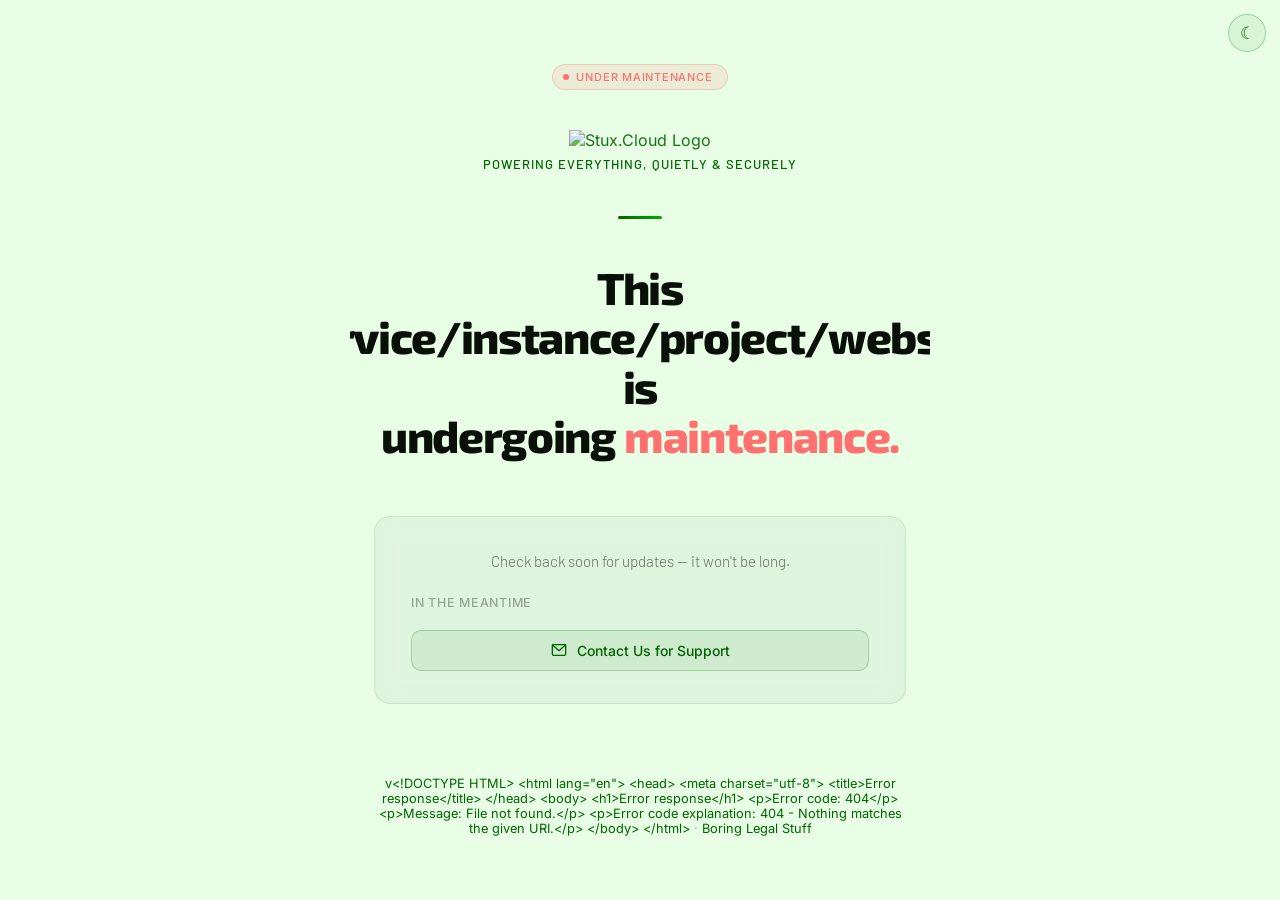
==== index.html @ 5b792aa1 "Release v1.0.0 See CHANGELOG.md for details." ====
<!DOCTYPE html>
<html lang="en">

<head>
    <meta charset="UTF-8">
    <meta name="viewport" content="width=device-width, initial-scale=1.0">
    <link rel="icon" type="image/png" href="https://global.media.stux.cloud/icon.png">
    <meta name="description" content="Stux.Cloud — Under Maintenance">
    <title>Stux.Cloud — Under Maintenance</title>
    <link rel="stylesheet" href="assets/fonts/fonts.css">
    <style>
        *,
        *::before,
        *::after {
            box-sizing: border-box;
            margin: 0;
            padding: 0;
        }

        /* ── Dark mode (default) ── */
        :root {
            --bg: #051e03;
            --bg-card: #111820;
            --border: rgba(255, 255, 255, 0.07);
            --border-input: rgba(255, 255, 255, 0.12);
            --text-1: #eef2ee;
            --text-2: rgba(238, 242, 238, 0.55);
            --text-3: rgba(238, 242, 238, 0.35);
            --accent: #00ac00;
            --accent-dim: rgba(0, 172, 0, 0.13);
            --accent-border: rgba(0, 172, 0, 0.3);
            --accent-hover: rgba(0, 172, 0, 0.22);
            --accent-bg: rgba(0, 172, 0, 0.12);
            --accent-bg-hover: rgba(0, 172, 0, 0.18);
            --accent-border-strong: rgba(0, 172, 0, 0.35);
            --accent-border-hover: rgba(0, 172, 0, 0.55);
            --accent-gradient: linear-gradient(90deg, #006400, #00ac00);
            --alt-chip-color: #ff7070;
            --alt-chip-bg: rgba(255, 100, 100, 0.12);
            --alt-chip-border: rgba(255, 107, 107, 0.28);
            --btn-bg: #00ac00;
            --btn-bg-hover: #00c400;
            --btn-text: #0b0f14;
            --input-bg: rgba(255, 255, 255, 0.05);
            --input-bg-focus: rgba(255, 255, 255, 0.08);
        }

        /* ── Light mode ── */
        @media (prefers-color-scheme: light) {
            :root {
                --bg: #e8ffe6;
                --bg-card: #ffffff;
                --border: rgba(0, 0, 0, 0.08);
                --border-input: rgba(0, 0, 0, 0.15);
                --text-1: #081008;
                --text-2: rgba(0, 0, 0, 0.55);
                --text-3: rgba(8, 16, 8, 0.35);
                --accent: #006400;
                --accent-dim: rgba(0, 100, 0, 0.08);
                --accent-border: rgba(0, 100, 0, 0.22);
                --accent-hover: rgba(0, 100, 0, 0.13);
                --accent-bg: rgba(0, 100, 0, 0.07);
                --accent-bg-hover: rgba(0, 100, 0, 0.11);
                --accent-border-strong: rgba(0, 100, 0, 0.28);
                --accent-border-hover: rgba(0, 100, 0, 0.45);
                --accent-gradient: linear-gradient(90deg, #006400, #00ac00);
                --alt-chip-color: #ff7070;
                --alt-chip-bg: rgba(255, 100, 100, 0.12);
                --alt-chip-border: rgba(255, 107, 107, 0.28);
                --btn-bg: #006400;
                --btn-bg-hover: #007a00;
                --btn-text: #ffffff;
                --input-bg: #ffffff;
                --input-bg-focus: #f4fbf4;
            }
        }

        :root.theme-light {
            --bg: #e8ffe6;
            --bg-card: #ffffff;
            --border: rgba(0, 0, 0, 0.08);
            --border-input: rgba(0, 0, 0, 0.15);
            --text-1: #081008;
            --text-2: rgba(0, 0, 0, 0.55);
            --text-3: rgba(8, 16, 8, 0.35);
            --accent: #006400;
            --accent-dim: rgba(0, 100, 0, 0.08);
            --accent-border: rgba(0, 100, 0, 0.22);
            --accent-hover: rgba(0, 100, 0, 0.13);
            --accent-bg: rgba(0, 100, 0, 0.07);
            --accent-bg-hover: rgba(0, 100, 0, 0.11);
            --accent-border-strong: rgba(0, 100, 0, 0.28);
            --accent-border-hover: rgba(0, 100, 0, 0.45);
            --accent-gradient: linear-gradient(90deg, #006400, #00ac00);
            --alt-chip-color: #ff7070;
            --alt-chip-bg: rgba(255, 100, 100, 0.12);
            --alt-chip-border: rgba(255, 107, 107, 0.28);
            --btn-bg: #006400;
            --btn-bg-hover: #007a00;
            --btn-text: #ffffff;
            --input-bg: #ffffff;
            --input-bg-focus: #f4fbf4;
        }

        :root.theme-dark {
            --bg: #051e03;
            --bg-card: #111820;
            --border: rgba(255, 255, 255, 0.07);
            --border-input: rgba(255, 255, 255, 0.12);
            --text-1: #eef2ee;
            --text-2: rgba(238, 242, 238, 0.55);
            --text-3: rgba(238, 242, 238, 0.35);
            --accent: #00ac00;
            --accent-dim: rgba(0, 172, 0, 0.13);
            --accent-border: rgba(0, 172, 0, 0.3);
            --accent-hover: rgba(0, 172, 0, 0.22);
            --accent-bg: rgba(0, 172, 0, 0.12);
            --accent-bg-hover: rgba(0, 172, 0, 0.18);
            --accent-border-strong: rgba(0, 172, 0, 0.35);
            --accent-border-hover: rgba(0, 172, 0, 0.55);
            --accent-gradient: linear-gradient(90deg, #006400, #00ac00);
            --alt-chip-color: #ff7070;
            --alt-chip-bg: rgba(255, 100, 100, 0.12);
            --alt-chip-border: rgba(255, 107, 107, 0.28);
            --btn-bg: #00ac00;
            --btn-bg-hover: #00c400;
            --btn-text: #0b0f14;
            --input-bg: rgba(255, 255, 255, 0.05);
            --input-bg-focus: rgba(255, 255, 255, 0.08);
        }

        html,
        body {
            background: var(--bg);
            color: var(--text-1);
            font-family: 'Inter', sans-serif;
            min-height: 100vh;
            display: flex;
            align-items: center;
            justify-content: center;
            overflow: hidden;
            position: relative;
        }

        /* ── Main wrapper ── */
        .wrapper {
            position: relative;
            z-index: 1;
            display: flex;
            flex-direction: column;
            align-items: center;
            text-align: center;
            padding: 2rem 1.5rem;
            max-width: 580px;
            width: 100%;
        }

        /* ── Staggered animations ── */
        .a1 {
            animation: rise 0.65s 0.00s cubic-bezier(0.16, 1, 0.3, 1) both;
        }

        .a2 {
            animation: rise 0.65s 0.08s cubic-bezier(0.16, 1, 0.3, 1) both;
        }

        .a3 {
            animation: rise 0.65s 0.15s cubic-bezier(0.16, 1, 0.3, 1) both;
        }

        .a4 {
            animation: rise 0.65s 0.22s cubic-bezier(0.16, 1, 0.3, 1) both;
        }

        .a5 {
            animation: rise 0.65s 0.30s cubic-bezier(0.16, 1, 0.3, 1) both;
        }

        .a6 {
            animation: rise 0.65s 0.38s cubic-bezier(0.16, 1, 0.3, 1) both;
        }

        @keyframes rise {
            from {
                opacity: 0;
                transform: translateY(18px);
            }

            to {
                opacity: 1;
                transform: translateY(0);
            }
        }

        /* ── Status chip ── */
        .chip {
            display: inline-flex;
            align-items: center;
            gap: 7px;
            background: var(--alt-chip-bg);
            border: 1px solid var(--alt-chip-border);
            border-radius: 100px;
            padding: 5px 14px 5px 10px;
            font-family: 'Inter', sans-serif;
            font-size: 11px;
            font-weight: 500;
            color: var(--alt-chip-color);
            letter-spacing: 0.07em;
            text-transform: uppercase;
            margin-bottom: 2.5rem;
        }

        .chip-dot {
            width: 6px;
            height: 6px;
            border-radius: 50%;
            background: var(--alt-chip-color);
            animation: blink 2.4s ease-in-out infinite;
        }

        @keyframes blink {

            0%,
            100% {
                opacity: 1;
            }

            50% {
                opacity: 0.2;
            }
        }

        /* ── Logo ── */
        .logo {
            margin-bottom: 2.75rem;
        }

        .logo a {
            display: inline-block;
            opacity: 0.9;
            transition: opacity 0.2s, transform 0.2s;
        }

        .logo a:hover {
            opacity: 1;
            transform: scale(1.04);
        }

        /* ── Green accent bar ── */
        .accent-bar {
            width: 44px;
            height: 3px;
            border-radius: 2px;
            background: var(--accent-gradient);
            margin: 0 auto 2.75rem;
        }

        /* ── Heading ── */
        h1 {
            font-family: 'Stuxedo Tale', 'Exo 2', sans-serif;
            font-size: clamp(1.9rem, 5vw, 2.8rem);
            font-weight: 800;
            line-height: 1.1;
            letter-spacing: -0.03em;
            color: var(--text-1);
            margin-bottom: 0.75rem;
        }

        h1 em {
            font-style: normal;
            color: #ff7070;
        }

        /* ── Subheading ── */
        .sub {
            font-family: 'StuxGroup Tale', 'Barlow', sans-serif;
            font-size: 0.95rem;
            font-weight: 300;
            color: var(--text-2);
            line-height: 1.7;
            margin-bottom: 1.25rem;
        }

        /* ── Login card ── */
        .card {
            width: 100%;
            background: rgba(255, 255, 255, 0.04);
            border: 1px solid var(--accent-bg-hover);
            border-radius: 16px;
            padding: 32px 36px;
            max-width: 560px;
            width: 100%;
            ;
            margin-top: 2.75rem;
            margin-bottom: 4rem;
            backdrop-filter: blur(12px);
            -webkit-backdrop-filter: blur(12px);
        }

        @media (prefers-color-scheme: light) {
            .card { background: rgba(0, 0, 0, 0.04); }
        }
        :root.theme-light .card { background: rgba(0, 0, 0, 0.04); }
        :root.theme-dark .card { background: rgba(255, 255, 255, 0.04); }

        .card-label {
            font-family: 'Inter', sans-serif;
            font-size: 0.78rem;
            font-weight: 500;
            color: var(--text-3);
            letter-spacing: 0.06em;
            text-transform: uppercase;
            text-align: left;
            margin-bottom: 1.25rem;
        }

        /* ── Password input ── */
        .input-wrap {
            position: relative;
            margin-bottom: 1rem;
        }

        input[type="password"] {
            width: 100%;
            background: rgba(255, 255, 255, 0.05);
            border: 1px solid rgba(255, 255, 255, 0.12);
            border-radius: 10px;
            padding: 0.75rem 0.875rem 0.75rem 2.6rem;
            font-family: 'Inter', sans-serif;
            font-size: 0.9rem;
            font-weight: 400;
            color: var(--text-1);
            outline: none;
            transition: border-color 0.2s, background 0.2s, box-shadow 0.2s;
            -webkit-appearance: none;
            appearance: none;
        }

        input[type="password"]::placeholder {
            color: var(--text-3);
        }

        input[type="password"]:focus {
            background: var(--input-bg-focus);
            border-color: var(--accent-border);
            box-shadow: 0 0 0 3px var(--accent-dim);
        }

        /* ── Submit button ── */
        button[type="submit"] {
            width: 100%;
            background: var(--accent-bg);
            border: none;
            border-radius: 10px;
            padding: 0.8rem 1.5rem;
            font-family: 'Inter', sans-serif;
            font-size: 0.9rem;
            font-weight: 500;
            color: var(--accent);
            cursor: pointer;
            transition: background 0.2s, transform 0.15s;
            letter-spacing: 0.02em;
        }

        button[type="submit"]:hover {
            background: var(--btn-bg-hover);
            opacity: 1;
        }

        button[type="submit"]:active {
            transform: scale(0.98);
        }

        /* ── Badge ── */
        .status-btn {
            color: #0b0f14 !important;
        }

        .status-btn:hover,
        .status-btn:focus {
            background: var(--accent-hover);
            color: var(--accent) !important;
            border-color: var(--accent-border-hover);
            outline: none;

            opacity: 1;
        }

        .input-wrap::before {
            content: '';
            position: absolute;
            left: 14px;
            top: 50%;
            transform: translateY(-50%);
            width: 15px;
            height: 15px;
            background-image: url("data:image/svg+xml,%3Csvg xmlns='http://www.w3.org/2000/svg' viewBox='0 0 24 24' fill='none' stroke='%2300ac00' stroke-width='1.9' stroke-linecap='round' stroke-linejoin='round'%3E%3Crect x='3' y='11' width='18' height='11' rx='2' ry='2'/%3E%3Cpath d='M7 11V7a5 5 0 0 1 10 0v4'/%3E%3C/svg%3E");
            background-repeat: no-repeat;
            background-size: contain;
            background-position: center;
            z-index: 2;
            pointer-events: none;
            transition: opacity 0.2s;
        }

        @media (prefers-color-scheme: light) {
            .input-wrap::before {
                background-image: url("data:image/svg+xml,%3Csvg xmlns='http://www.w3.org/2000/svg' viewBox='0 0 24 24' fill='none' stroke='%23006400' stroke-width='1.9' stroke-linecap='round' stroke-linejoin='round'%3E%3Crect x='3' y='11' width='18' height='11' rx='2' ry='2'/%3E%3Cpath d='M7 11V7a5 5 0 0 1 10 0v4'/%3E%3C/svg%3E");
            }
        }

        .input-wrap:focus-within::before {
            opacity: 1;
        }

        /* ── Tagline ── */
        .tagline {
            font-family: 'StuxGroup Tale', 'Barlow', sans-serif;
            font-size: 13px;
            font-weight: 500;
            color: var(--accent);
            letter-spacing: 0.08em;
            text-transform: uppercase;
            margin: 6px 0 0;
        }

        /* ── Logo responsive ── */
        .logo img,
        img.site-logo {
            max-height: 100px;
            height: auto;
            width: auto;
        }

        img.poweredby-badge {
            max-height: 80px;
        }

        @media (max-width: 570px) {

            .logo img,
            img.site-logo,
            img.poweredby-badge {
                width: 100%;
                max-height: none;
            }
        }

        #theme-toggle {
            position: fixed;
            top: 14px;
            right: 14px;
            z-index: 100;
            background: var(--accent-bg);
            border: 1px solid var(--accent-border-strong);
            border-radius: 50%;
            width: 38px;
            height: 38px;
            font-size: 17px;
            line-height: 38px;
            text-align: center;
            cursor: pointer;
            padding: 0;
            color: var(--accent);
            transition: background 0.2s, border-color 0.2s;
        }

        #theme-toggle:hover {
            background: var(--accent-hover);
            border-color: var(--accent-border-hover);
        }

        /* ── Button list ── */
        .btn-list {
            display: flex;
            flex-direction: column;
            gap: 10px;
        }

        .btn-list a {
            display: flex;
            align-items: center;
            gap: 10px;
            padding: 11px 16px;
            border-radius: 10px;
            justify-content: center;
            font-family: 'Inter', sans-serif;
            font-size: 14px;
            font-weight: 500;
            text-decoration: none;
            border: 1px solid var(--accent-border);
            background: var(--accent-bg);
            color: var(--accent);
            transition: background 0.2s, border-color 0.2s;
        }

        .btn-list a:hover,
        .btn-list a:focus {
            background: var(--accent-bg-hover);
            border-color: var(--accent-border-hover);
            color: var(--accent) !important;

            opacity: 1;
        }

        .btn-list a svg {
            width: 16px;
            height: 16px;
            fill: none;
            stroke: currentColor;
            stroke-width: 2;
            stroke-linecap: round;
            stroke-linejoin: round;
            flex-shrink: 0;
        }

        /* ── Links ── */
        a,
        a:visited {
            color: var(--accent) !important;
            text-decoration: none !important;
        }

        a:hover,
        a:focus {
            color: var(--accent) !important;
            text-decoration: none !important;
            opacity: 0.8;
        }

        /* ── CSS-only falling leaves (TinyMCE-safe, no JS/canvas) ── */
        .leaves {
            position: fixed;
            inset: 0;
            z-index: 0;
            pointer-events: none;
            overflow: hidden;
        }

        .lf {
            position: absolute;
            top: -30px;
            width: var(--sz, 14px);
            height: calc(var(--sz, 14px) * 1.4);
            animation-timing-function: linear;
            animation-iteration-count: infinite;
        }

        .lf::before {
            content: '';
            display: block;
            width: 100%;
            height: 100%;
            border-radius: 50% 0 50% 0;
            transform: rotate(45deg);
        }

        /* dark mode colours */
        .lf {
            opacity: var(--op-d, 0.12);
        }

        .lf::before {
            background: var(--cd, #00ac00);
        }

        /* light mode colours */
        @media (prefers-color-scheme: light) {
            .lf {
                opacity: var(--op-l, 0.18);
            }

            .lf::before {
                background: var(--cl, #006400);
            }
        }

        /* three sway variants */
        .lf-a {
            animation-name: lf-fall-a;
        }

        .lf-b {
            animation-name: lf-fall-b;
        }

        .lf-c {
            animation-name: lf-fall-c;
        }

        @keyframes lf-fall-a {
            0% {
                transform: translate(0, -30px) rotate(0deg);
            }

            20% {
                transform: translate(35px, 20vh) rotate(80deg);
            }

            40% {
                transform: translate(-15px, 40vh) rotate(155deg);
            }

            60% {
                transform: translate(28px, 60vh) rotate(230deg);
            }

            80% {
                transform: translate(-12px, 80vh) rotate(305deg);
            }

            100% {
                transform: translate(5px, 110vh) rotate(360deg);
            }
        }

        @keyframes lf-fall-b {
            0% {
                transform: translate(0, -30px) rotate(15deg);
            }

            20% {
                transform: translate(-28px, 20vh) rotate(88deg);
            }

            40% {
                transform: translate(22px, 40vh) rotate(163deg);
            }

            60% {
                transform: translate(-32px, 60vh) rotate(238deg);
            }

            80% {
                transform: translate(18px, 80vh) rotate(313deg);
            }

            100% {
                transform: translate(-8px, 110vh) rotate(390deg);
            }
        }

        @keyframes lf-fall-c {
            0% {
                transform: translate(0, -30px) rotate(-10deg);
            }

            20% {
                transform: translate(18px, 20vh) rotate(60deg);
            }

            40% {
                transform: translate(-38px, 40vh) rotate(130deg);
            }

            60% {
                transform: translate(14px, 60vh) rotate(205deg);
            }

            80% {
                transform: translate(-22px, 80vh) rotate(275deg);
            }

            100% {
                transform: translate(10px, 110vh) rotate(345deg);
            }
        }

        .badge-wrap a {
            display: inline-block;
            color: var(--accent) !important;
            opacity: 0.9;
            transition: opacity 0.2s, transform 0.2s;
        }

        .badge-wrap a:hover {
            opacity: 1;
            transform: scale(1.04);
        }

        /* ── Icons (CSS-only, TinyMCE-safe) ── */
        .info-icon.icon-info::before {
            content: '';
            display: block;
            width: 15px;
            height: 15px;
            background-image: url("data:image/svg+xml,%3Csvg xmlns='http://www.w3.org/2000/svg' viewBox='0%200%2024%2024' fill='none' stroke='%2300ac00' stroke-width='1.9' stroke-linecap='round' stroke-linejoin='round'%3E%3Ccircle cx='12' cy='12' r='10'/%3E%3Cline x1='12' y1='8' x2='12' y2='12'/%3E%3Cline x1='12' y1='16' x2='12.01' y2='16'/%3E%3C/svg%3E");
            background-repeat: no-repeat;
            background-size: contain;
            background-position: center;
        }

        @media (prefers-color-scheme: light) {
            .info-icon.icon-info::before {
                background-image: url("data:image/svg+xml,%3Csvg xmlns='http://www.w3.org/2000/svg' viewBox='0%200%2024%2024' fill='none' stroke='%23006400' stroke-width='1.9' stroke-linecap='round' stroke-linejoin='round'%3E%3Ccircle cx='12' cy='12' r='10'/%3E%3Cline x1='12' y1='8' x2='12' y2='12'/%3E%3Cline x1='12' y1='16' x2='12.01' y2='16'/%3E%3C/svg%3E");
            }
        }

        .info-icon.icon-phone::before {
            content: '';
            display: block;
            width: 15px;
            height: 15px;
            background-image: url("data:image/svg+xml,%3Csvg xmlns='http://www.w3.org/2000/svg' viewBox='0%200%2024%2024' fill='none' stroke='%2300ac00' stroke-width='1.9' stroke-linecap='round' stroke-linejoin='round'%3E%3Cpath d='M22%2016.92v3a2%202%200%2001-2.18%202%2019.79%2019.79%200%2001-8.63-3.07A19.5%2019.5%200%20013.07%209.81%2019.79%2019.79%200%20010%201.18%202%202%200%20011.98%200h3a2%202%200%20012%201.72c.127.96.361%201.903.7%202.81a2%202%200%2001-.45%202.11L6.09%207.91a16%2016%200%20006%206l1.27-1.27a2%202%200%20012.11-.45c.907.339%201.85.573%202.81.7A2%202%200%200122%2014.92v2z'/%3E%3C/svg%3E");
            background-repeat: no-repeat;
            background-size: contain;
            background-position: center;
        }

        @media (prefers-color-scheme: light) {
            .info-icon.icon-phone::before {
                background-image: url("data:image/svg+xml,%3Csvg xmlns='http://www.w3.org/2000/svg' viewBox='0%200%2024%2024' fill='none' stroke='%23006400' stroke-width='1.9' stroke-linecap='round' stroke-linejoin='round'%3E%3Cpath d='M22%2016.92v3a2%202%200%2001-2.18%202%2019.79%2019.79%200%2001-8.63-3.07A19.5%2019.5%200%20013.07%209.81%2019.79%2019.79%200%20010%201.18%202%202%200%20011.98%200h3a2%202%200%20012%201.72c.127.96.361%201.903.7%202.81a2%202%200%2001-.45%202.11L6.09%207.91a16%2016%200%20006%206l1.27-1.27a2%202%200%20012.11-.45c.907.339%201.85.573%202.81.7A2%202%200%200122%2014.92v2z'/%3E%3C/svg%3E");
            }
        }

        :root.theme-light .input-wrap::before {
            background-image: url("data:image/svg+xml,%3Csvg xmlns='http://www.w3.org/2000/svg' viewBox='0 0 24 24' fill='none' stroke='%23006400' stroke-width='1.9' stroke-linecap='round' stroke-linejoin='round'%3E%3Crect x='3' y='11' width='18' height='11' rx='2' ry='2'/%3E%3Cpath d='M7 11V7a5 5 0 0 1 10 0v4'/%3E%3C/svg%3E");
        }

        :root.theme-light .info-icon.icon-info::before {
            background-image: url("data:image/svg+xml,%3Csvg xmlns='http://www.w3.org/2000/svg' viewBox='0%200%2024%2024' fill='none' stroke='%23006400' stroke-width='1.9' stroke-linecap='round' stroke-linejoin='round'%3E%3Ccircle cx='12' cy='12' r='10'/%3E%3Cline x1='12' y1='8' x2='12' y2='12'/%3E%3Cline x1='12' y1='16' x2='12.01' y2='16'/%3E%3C/svg%3E");
        }

        :root.theme-light .info-icon.icon-phone::before {
            background-image: url("data:image/svg+xml,%3Csvg xmlns='http://www.w3.org/2000/svg' viewBox='0%200%2024%2024' fill='none' stroke='%23006400' stroke-width='1.9' stroke-linecap='round' stroke-linejoin='round'%3E%3Cpath d='M22%2016.92v3a2%202%200%2001-2.18%202%2019.79%2019.79%200%2001-8.63-3.07A19.5%2019.5%200%20013.07%209.81%2019.79%2019.79%200%20010%201.18%202%202%200%20011.98%200h3a2%202%200%20012%201.72c.127.96.361%201.903.7%202.81a2%202%200%2001-.45%202.11L6.09%207.91a16%2016%200%20006%206l1.27-1.27a2%202%200%20012.11-.45c.907.339%201.85.573%202.81.7A2%202%200%200122%2014.92v2z'/%3E%3C/svg%3E");
        }

        :root.theme-light .lf {
            opacity: var(--op-l, 0.18);
        }

        :root.theme-light .lf::before {
            background: var(--cl, #006400);
        }

        :root.theme-dark .lf {
            opacity: var(--op-d, 0.12);
        }

        :root.theme-dark .lf::before {
            background: var(--cd, #00ac00);
        }
    </style>
</head>

<body>
    <button id="theme-toggle" title="Toggle light/dark mode" aria-label="Toggle light/dark mode">&#9788;</button>

    <div class="leaves" contenteditable="false" data-mce-bogus="1">
        <span class="lf lf-a"
            style="left:42%;animation-duration:10.2s;animation-delay:-0.7s;--sz:10px;--op-d:0.09;--op-l:0.2;--cd:#007800;--cl:#00ac00">&#8203;</span>
        <span class="lf lf-b"
            style="left:8%;animation-duration:8.7s;animation-delay:-1.3s;--sz:11px;--op-d:0.13;--op-l:0.13;--cd:#00ac00;--cl:#00ac00">&#8203;</span>
        <span class="lf lf-c"
            style="left:55%;animation-duration:11.5s;animation-delay:-13.2s;--sz:13px;--op-d:0.16;--op-l:0.2;--cd:#00ac00;--cl:#00ac00">&#8203;</span>
        <span class="lf lf-a"
            style="left:75%;animation-duration:14.8s;animation-delay:-8.4s;--sz:10px;--op-d:0.15;--op-l:0.14;--cd:#00c800;--cl:#007a00">&#8203;</span>
        <span class="lf lf-b"
            style="left:70%;animation-duration:9.5s;animation-delay:-12.4s;--sz:20px;--op-d:0.1;--op-l:0.2;--cd:#00b400;--cl:#007a00">&#8203;</span>
        <span class="lf lf-c"
            style="left:48%;animation-duration:12.7s;animation-delay:-12.6s;--sz:19px;--op-d:0.09;--op-l:0.15;--cd:#00b400;--cl:#00ac00">&#8203;</span>
        <span class="lf lf-a"
            style="left:55%;animation-duration:10.7s;animation-delay:-3.1s;--sz:17px;--op-d:0.12;--op-l:0.15;--cd:#009900;--cl:#005c00">&#8203;</span>
        <span class="lf lf-b"
            style="left:32%;animation-duration:9.4s;animation-delay:-12.9s;--sz:17px;--op-d:0.19;--op-l:0.22;--cd:#007800;--cl:#00ac00">&#8203;</span>
        <span class="lf lf-c"
            style="left:10%;animation-duration:10.3s;animation-delay:-12.3s;--sz:22px;--op-d:0.12;--op-l:0.25;--cd:#00c800;--cl:#006400">&#8203;</span>
        <span class="lf lf-a"
            style="left:86%;animation-duration:11.5s;animation-delay:-12.9s;--sz:22px;--op-d:0.19;--op-l:0.16;--cd:#00b400;--cl:#009000">&#8203;</span>
        <span class="lf lf-b"
            style="left:77%;animation-duration:13.4s;animation-delay:-7.0s;--sz:11px;--op-d:0.18;--op-l:0.25;--cd:#00c800;--cl:#005c00">&#8203;</span>
        <span class="lf lf-c"
            style="left:86%;animation-duration:12.8s;animation-delay:-13.1s;--sz:14px;--op-d:0.16;--op-l:0.26;--cd:#00c800;--cl:#009000">&#8203;</span>
        <span class="lf lf-a"
            style="left:92%;animation-duration:12.3s;animation-delay:-8.6s;--sz:10px;--op-d:0.19;--op-l:0.17;--cd:#006400;--cl:#006400">&#8203;</span>
        <span class="lf lf-b"
            style="left:64%;animation-duration:13.1s;animation-delay:-13.2s;--sz:12px;--op-d:0.17;--op-l:0.18;--cd:#00c800;--cl:#006400">&#8203;</span>
        <span class="lf lf-c"
            style="left:22%;animation-duration:11.4s;animation-delay:-7.7s;--sz:12px;--op-d:0.18;--op-l:0.24;--cd:#007800;--cl:#005c00">&#8203;</span>
        <span class="lf lf-a"
            style="left:54%;animation-duration:12.5s;animation-delay:-0.2s;--sz:16px;--op-d:0.19;--op-l:0.14;--cd:#009900;--cl:#007a00">&#8203;</span>
        <span class="lf lf-b"
            style="left:30%;animation-duration:7.1s;animation-delay:-4.8s;--sz:19px;--op-d:0.1;--op-l:0.16;--cd:#009900;--cl:#004d00">&#8203;</span>
        <span class="lf lf-c"
            style="left:69%;animation-duration:11.5s;animation-delay:-8.8s;--sz:12px;--op-d:0.16;--op-l:0.19;--cd:#006400;--cl:#005c00">&#8203;</span>
        <span class="lf lf-a"
            style="left:87%;animation-duration:10.7s;animation-delay:-3.6s;--sz:22px;--op-d:0.19;--op-l:0.22;--cd:#006400;--cl:#004d00">&#8203;</span>
        <span class="lf lf-b"
            style="left:51%;animation-duration:7.8s;animation-delay:-8.4s;--sz:20px;--op-d:0.13;--op-l:0.15;--cd:#009900;--cl:#004d00">&#8203;</span>
        <span class="lf lf-c"
            style="left:21%;animation-duration:11.8s;animation-delay:-12.5s;--sz:11px;--op-d:0.08;--op-l:0.14;--cd:#00ac00;--cl:#009000">&#8203;</span>
        <span class="lf lf-a"
            style="left:79%;animation-duration:14.0s;animation-delay:-13.6s;--sz:19px;--op-d:0.13;--op-l:0.21;--cd:#007800;--cl:#00ac00">&#8203;</span>
        <span class="lf lf-b"
            style="left:47%;animation-duration:7.9s;animation-delay:-7.4s;--sz:17px;--op-d:0.2;--op-l:0.19;--cd:#00c800;--cl:#009000">&#8203;</span>
        <span class="lf lf-c"
            style="left:11%;animation-duration:13.0s;animation-delay:-12.0s;--sz:21px;--op-d:0.11;--op-l:0.24;--cd:#009900;--cl:#00ac00">&#8203;</span>
        <span class="lf lf-a"
            style="left:3%;animation-duration:14.6s;animation-delay:-11.1s;--sz:15px;--op-d:0.1;--op-l:0.2;--cd:#00ac00;--cl:#00ac00">&#8203;</span>
        <span class="lf lf-b"
            style="left:39%;animation-duration:13.9s;animation-delay:-0.3s;--sz:21px;--op-d:0.18;--op-l:0.19;--cd:#009900;--cl:#009000">&#8203;</span>
        <span class="lf lf-c"
            style="left:29%;animation-duration:13.2s;animation-delay:-6.5s;--sz:15px;--op-d:0.16;--op-l:0.21;--cd:#009900;--cl:#007a00">&#8203;</span>
        <span class="lf lf-a"
            style="left:52%;animation-duration:8.8s;animation-delay:-3.6s;--sz:18px;--op-d:0.14;--op-l:0.22;--cd:#00ac00;--cl:#009000">&#8203;</span>
        <span class="lf lf-b"
            style="left:61%;animation-duration:12.5s;animation-delay:-10.4s;--sz:15px;--op-d:0.13;--op-l:0.25;--cd:#007800;--cl:#009000">&#8203;</span>
        <span class="lf lf-c"
            style="left:11%;animation-duration:8.8s;animation-delay:-10.9s;--sz:13px;--op-d:0.12;--op-l:0.19;--cd:#006400;--cl:#006400">&#8203;</span>
    </div>

    <div class="wrapper">

        <div class="chip a1">
            <span class="chip-dot">&#8203;</span>
            Under Maintenance
        </div>

        <div class="logo a2">
            <a href="https://stux.cloud" target="_blank" rel="noopener" title="Stux.Cloud"><img class="site-logo"
                    src="https://global.media.stux.cloud/logo.png" alt="Stux.Cloud Logo" title="Stux.Cloud Logo"></a>
            <p class="tagline">Powering everything, quietly &amp; securely</p>
        </div>

        <div class="accent-bar a3"></div>

        <h1 class="a4">This service/instance/project/website is<br>undergoing <em>maintenance.</em></h1>

        <div class="card a5">
            <p class="sub a4">Check back soon for updates &mdash; it won't be long.</p>
            <p class="card-label">In the meantime</p>
            <div class="btn-list">
                <a href="mailto:hello@stux.cloud" title="Email Stux.Cloud Support">
                    <svg viewBox="0 0 24 24">
                        <rect x="2" y="4" width="20" height="16" rx="2" />
                        <polyline points="2,4 12,13 22,4" />
                    </svg>
                    Contact Us for Support
                </a>
            </div>
        </div>

        <p style="font-size:0.8rem;color:var(--text-3);margin-top:0.5rem;">
            <a href="changelog" id="version-link" style="color:inherit;text-decoration:underline;">Changelog</a>
            &middot;
            <a href="legal" style="color:inherit;text-decoration:underline;">Boring Legal Stuff</a>
        </p>

    </div>

    <script>
        (function () {
            var root = document.documentElement;
            var btn = document.getElementById('theme-toggle');
            var prefersDark = window.matchMedia('(prefers-color-scheme: dark)').matches;
            var stored = localStorage.getItem('stuxedo-theme');
            var isDark = stored ? stored === 'dark' : prefersDark;

            function apply(dark) {
                root.classList.toggle('theme-dark', dark);
                root.classList.toggle('theme-light', !dark);
                btn.textContent = dark ? '☀' : '☾';
                btn.title = dark ? 'Switch to light mode' : 'Switch to dark mode';
            }

            apply(isDark);

            btn.addEventListener('click', function () {
                isDark = !isDark;
                localStorage.setItem('stuxedo-theme', isDark ? 'dark' : 'light');
                apply(isDark);
            });
        })();
    </script>
    <script>
        if (window.parent !== window) {
            var parentOrigin = document.referrer ? new URL(document.referrer).origin : "*";
            window.parent.postMessage(
                { type: "page-title", title: document.title },
                parentOrigin
            );
        }
    </script>
    <script>
        fetch('VERSION.md')
            .then(function (r) { return r.text(); })
            .then(function (v) {
                document.getElementById('version-link').textContent = 'v' + v.trim();
            })
            .catch(function () {});
    </script>
</body>

</html>
---- assets/fonts/fonts.css ----
@font-face { font-family: 'Barlow'; font-style: normal; font-weight: 300; font-display: swap; src: url('barlow-300.woff2') format('woff2'); }
@font-face { font-family: 'Barlow'; font-style: normal; font-weight: 400; font-display: swap; src: url('barlow-400.woff2') format('woff2'); }
@font-face { font-family: 'Barlow'; font-style: normal; font-weight: 500; font-display: swap; src: url('barlow-500.woff2') format('woff2'); }
@font-face { font-family: 'Barlow'; font-style: normal; font-weight: 600; font-display: swap; src: url('barlow-600.woff2') format('woff2'); }
@font-face { font-family: 'Barlow'; font-style: italic; font-weight: 300; font-display: swap; src: url('barlow-300italic.woff2') format('woff2'); }
@font-face { font-family: 'Barlow'; font-style: italic; font-weight: 400; font-display: swap; src: url('barlow-400italic.woff2') format('woff2'); }

@font-face { font-family: 'Exo 2'; font-style: normal; font-weight: 400; font-display: swap; src: url('exo2-400.woff2') format('woff2'); }
@font-face { font-family: 'Exo 2'; font-style: normal; font-weight: 500; font-display: swap; src: url('exo2-400.woff2') format('woff2'); }
@font-face { font-family: 'Exo 2'; font-style: normal; font-weight: 600; font-display: swap; src: url('exo2-400.woff2') format('woff2'); }
@font-face { font-family: 'Exo 2'; font-style: normal; font-weight: 700; font-display: swap; src: url('exo2-400.woff2') format('woff2'); }
@font-face { font-family: 'Exo 2'; font-style: normal; font-weight: 800; font-display: swap; src: url('exo2-400.woff2') format('woff2'); }
@font-face { font-family: 'Exo 2'; font-style: italic; font-weight: 400; font-display: swap; src: url('exo2-400italic.woff2') format('woff2'); }

@font-face { font-family: 'Inter'; font-style: normal; font-weight: 300; font-display: swap; src: url('inter-var.woff2') format('woff2'); }
@font-face { font-family: 'Inter'; font-style: normal; font-weight: 400; font-display: swap; src: url('inter-var.woff2') format('woff2'); }
@font-face { font-family: 'Inter'; font-style: normal; font-weight: 500; font-display: swap; src: url('inter-var.woff2') format('woff2'); }
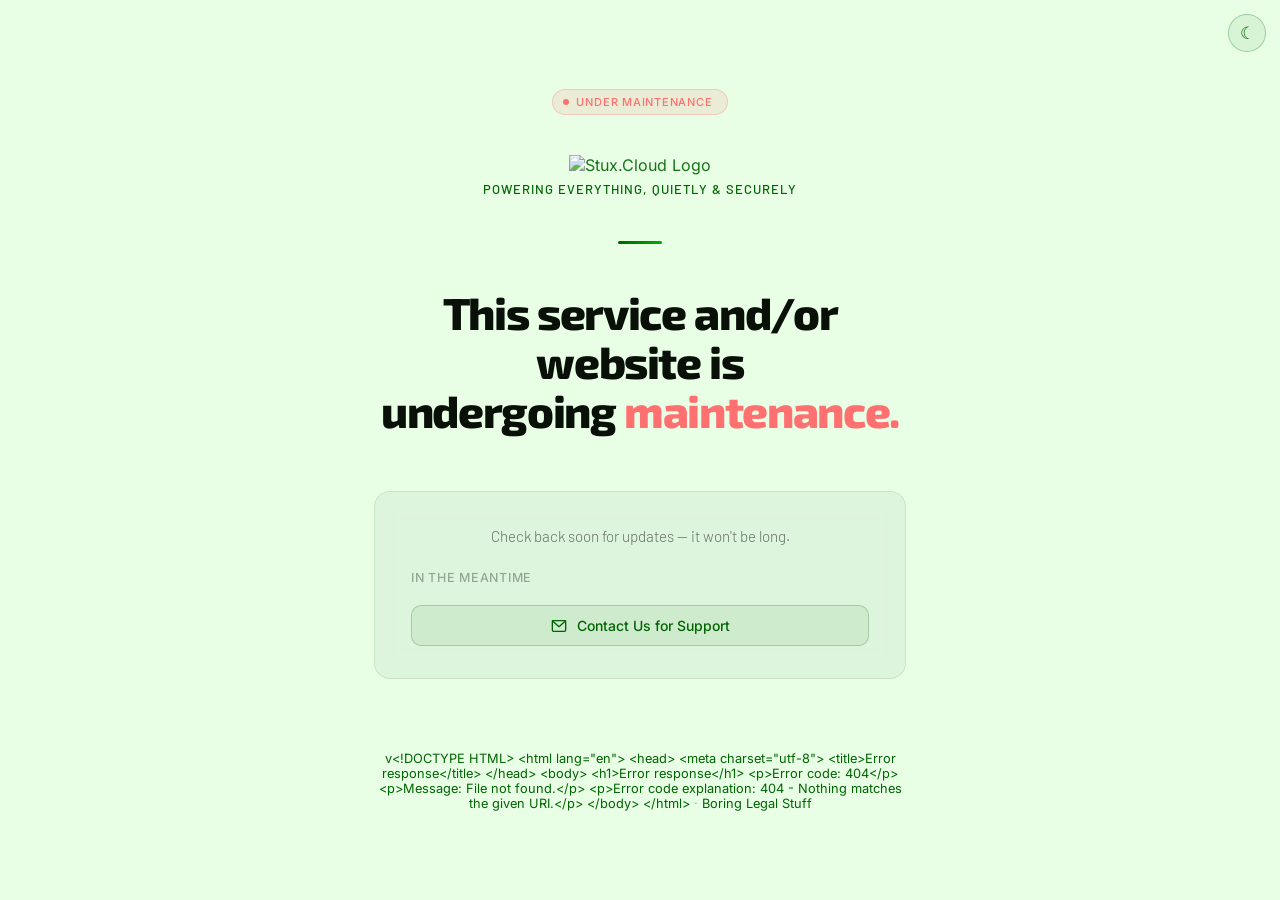
==== commit 4659a98a: "Release v1.0.2 See CHANGELOG.md for details." ====
--- a/index.html
+++ b/index.html
@@ -824,7 +824,7 @@
 
         <div class="accent-bar a3"></div>
 
-        <h1 class="a4">This service/instance/project/website is<br>undergoing <em>maintenance.</em></h1>
+        <h1 class="a4">This service and/or website is<br>undergoing <em>maintenance.</em></h1>
 
         <div class="card a5">
             <p class="sub a4">Check back soon for updates &mdash; it won't be long.</p>
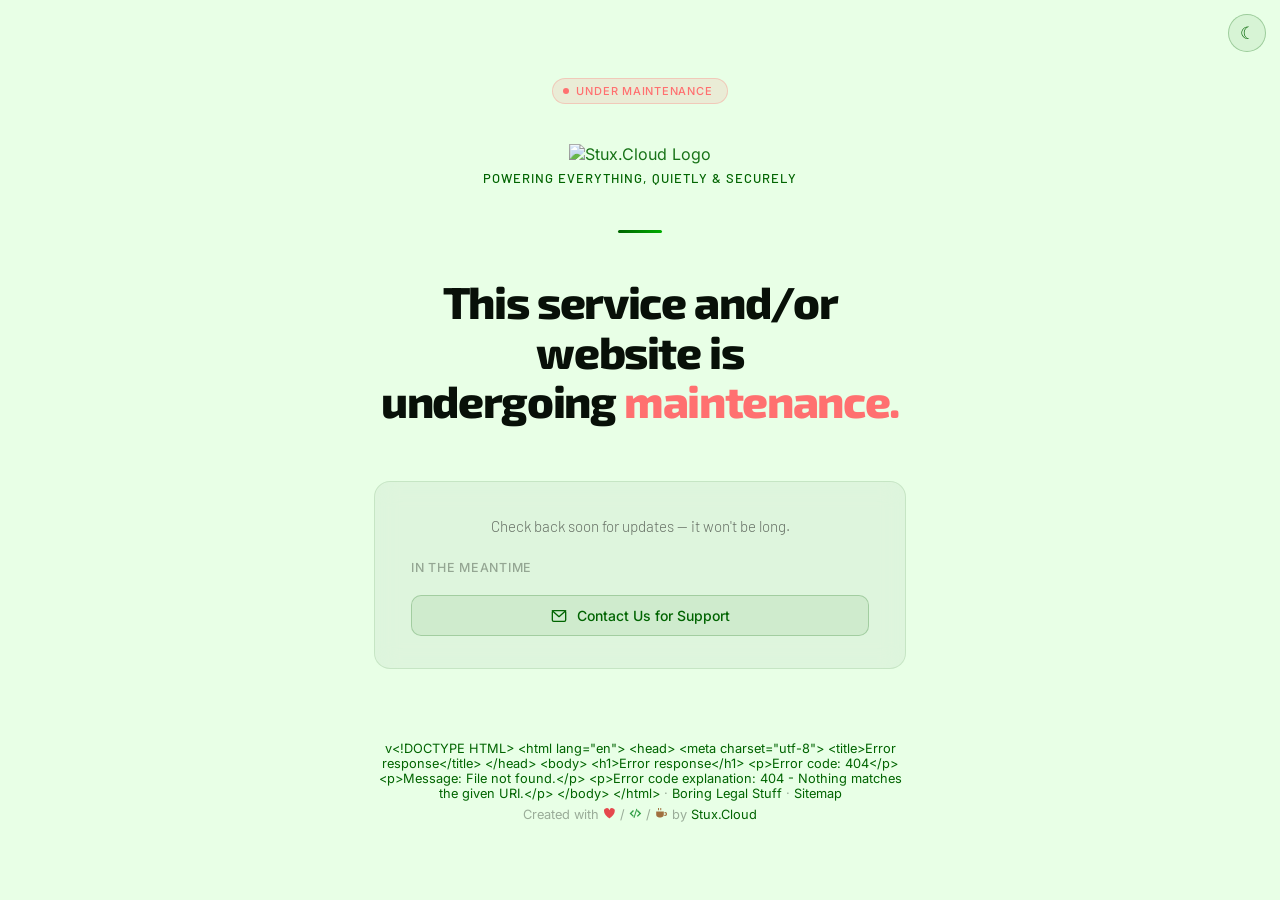
==== commit 39083fdd: "Release v1.1.0 See CHANGELOG.md for details." ====
--- a/index.html
+++ b/index.html
@@ -741,6 +741,8 @@
             background: var(--cd, #00ac00);
         }
     </style>
+    <link rel="stylesheet" href="/assets/site-banner.css">
+    <link rel="stylesheet" href="/assets/site-brand.css">
 </head>
 
 <body>
@@ -844,7 +846,10 @@
             <a href="changelog" id="version-link" style="color:inherit;text-decoration:underline;">Changelog</a>
             &middot;
             <a href="legal" style="color:inherit;text-decoration:underline;">Boring Legal Stuff</a>
+            &middot;
+            <a href="sitemap/" style="color:inherit;text-decoration:underline;">Sitemap</a>
         </p>
+        <p class="created-with stx-created">Created with <svg class="cw-love" viewBox="0 0 16 16" aria-hidden="true" focusable="false"><title>Love</title><path d="M8 14.3S1.4 10.2 1.4 5.7A3.4 3.4 0 0 1 8 4a3.4 3.4 0 0 1 6.6 1.7c0 4.5-6.6 8.6-6.6 8.6z"/></svg> / <svg class="cw-code" viewBox="0 0 16 16" aria-hidden="true" focusable="false"><title>Code</title><path d="M5 3.7 6.2 4.9 3.1 8l3.1 3.1L5 12.3.7 8zM11 3.7 15.3 8 11 12.3l-1.2-1.2L12.9 8 9.8 4.9zM9.2 2.2l1.2.4-3.6 11.2-1.2-.4z"/></svg> / <svg class="cw-coffee" viewBox="0 0 16 16" aria-hidden="true" focusable="false"><title>Coffee</title><path d="M1.5 5.5h9.5v4a3.5 3.5 0 0 1-3.5 3.5h-2.5A3.5 3.5 0 0 1 1.5 9.5zM12 6.3h.7a2.4 2.4 0 0 1 0 4.8h-1.3c.3-.4.5-.9.6-1.4h.7a1 1 0 0 0 0-2H12zM3.8 1.4H5v2.8H3.8zM6.6 1.4h1.2v2.8H6.6z"/></svg><span class="cw-sr"> love, code and coffee</span> by <a href="https://stux.cloud" target="_blank" rel="noopener">Stux.Cloud</a></p>
 
     </div>
 
@@ -889,6 +894,9 @@
             })
             .catch(function () {});
     </script>
+    <script src="/assets/dev-mode.js"></script>
+    <script src="/assets/site-banners.js"></script>
+    <script src="/assets/site-banner.js"></script>
 </body>
 
 </html>
--- a/assets/site-banner.css
+++ b/assets/site-banner.css
@@ -0,0 +1,194 @@
+/*
+ * Site banner - one component, four variants (site, soon, dev, maintenance)
+ *
+ * Self-contained: copy this file (and site-banner.js) into any project. Muted and
+ * readable, and it never covers or cuts off the page.
+ *
+ * Markup (stack order when several apply: maintenance, soon, dev, site):
+ *
+ *   <html class="has-site-banner">            (only while a banner is shown)
+ *   <body>
+ *     <div class="site-banners" data-site-banners>
+ *       <div class="site-banner site-banner--dev" role="note">
+ *         <span class="site-banner-label">Dev mode</span>
+ *         <span class="site-banner-text">Local preview. Run <code>dev-server.sh --no-dev-mode</code>…</span>
+ *       </div>
+ *     </div>
+ *     …the page…
+ *
+ * Position: sticky at the top of the document by default. If the page scrolls something
+ * other than the document (e.g. html{overflow:hidden} + body{overflow:auto}), add
+ * .site-banners--fixed to the wrapper and .site-banner-fixed to <html>: the banners are
+ * fixed to the top and <body> is padded by their height instead.
+ *
+ * --banner-h on :root is the banners' height (0px without a banner). site-banner.js keeps
+ * it exact with a ResizeObserver, including when the text wraps on phones; the value
+ * below is a one-line estimate for no-JS. Offset anything fixed or sticky at the top by
+ * it: top: calc(<gap> + var(--banner-h, 0px)), and full-height layouts by
+ * min-height: calc(100dvh - var(--banner-h, 0px)). Fixed background layers don't need it.
+ *
+ * Theme hooks - map these to the project's own tokens (defaults in brackets):
+ *   --banner-page-bg   the page background        [var(--bg), #0d1117]
+ *   --banner-text      the normal body text       [var(--text), #e6edf3]
+ *   --banner-site      the site's own accent      [var(--brand), #3ba7ff] (dark theme)
+ *   --banner-site-light  its light-theme accent   [#0a5fb4]
+ *   --banner-site-glyph  the site notice's pattern tile, a 48px SVG data URI used as a
+ *                      mask (e.g. the project's icon as a silhouette) [a small sparkle]
+ * Light theme is picked up from :root.theme-light, :root[data-theme="light"], or the
+ * system preference unless :root.theme-dark / [data-theme="dark"] overrides it.
+ */
+
+:root {
+    --banner-h: 0px;
+}
+
+:root.has-site-banner {
+    --banner-h: 38px;
+    scroll-padding-top: var(--banner-h);
+}
+
+.site-banners {
+    position: sticky;
+    top: 0;
+    z-index: 900; /* above page content, below modals (1000+) */
+}
+
+.site-banners--fixed {
+    position: fixed;
+    left: 0;
+    right: 0;
+}
+
+/* Fixed mode: <html class="has-site-banner site-banner-fixed"> pads <body> instead. */
+:root.has-site-banner.site-banner-fixed body {
+    padding-top: var(--banner-h);
+    scroll-padding-top: var(--banner-h);
+}
+
+.site-banner {
+    /* Dark-theme accents (the default) */
+    --banner-accent: var(--banner-site, var(--brand, #3ba7ff));
+    --banner-ink: var(--banner-accent);
+    position: relative;
+    display: flex;
+    flex-wrap: wrap;
+    align-items: center;
+    justify-content: center;
+    gap: 6px 10px;
+    padding: 8px 16px;
+    /* The page background tinted with the accent; the fallback is the plain page background. */
+    --banner-tint: color-mix(in srgb, var(--banner-accent) 12%, var(--banner-page-bg, var(--bg, #0d1117)));
+    background: var(--banner-page-bg, var(--bg, #0d1117));
+    background: var(--banner-tint);
+    border-bottom: 1px solid var(--banner-accent);
+    border-bottom-color: color-mix(in srgb, var(--banner-accent) 35%, transparent);
+    color: var(--banner-text, var(--text, #e6edf3));
+    font: 500 13.5px/1.4 system-ui, -apple-system, "Segoe UI", Roboto, sans-serif;
+    text-align: center;
+}
+
+/* ── Icon pattern ──
+ * Each variant tiles a small glyph across the banner in its accent at low opacity. The glyph
+ * is a mask over an accent-coloured layer, so one SVG works in both themes. Pure decoration.
+ * Override --banner-glyph (or --banner-site-glyph for the site variant) with your own
+ * 48px tile to use another glyph. */
+.site-banner {
+    --banner-glyph: var(--banner-site-glyph, url("data:image/svg+xml,%3Csvg xmlns='http://www.w3.org/2000/svg' width='48' height='48' viewBox='0 0 48 48'%3E%3Cg transform='translate%285 5%29 scale%281.25%29 rotate%28-10 6 6%29'%3E%3Cpath d='M6 0.2a1.6 1.6 0 1 1 0 3.2A1.6 1.6 0 1 1 6 0.2zM3.9 4.6h3.3v5.3h1.1v1.9H3.7V9.9h1.2V6.5h-1z'/%3E%3C/g%3E%3Cg transform='translate%2829 29%29 scale%281.25%29 rotate%2810 6 6%29'%3E%3Cpath d='M6 0.2a1.6 1.6 0 1 1 0 3.2A1.6 1.6 0 1 1 6 0.2zM3.9 4.6h3.3v5.3h1.1v1.9H3.7V9.9h1.2V6.5h-1z'/%3E%3C/g%3E%3C/svg%3E"));
+}
+.site-banner--dev         { --banner-glyph: url("data:image/svg+xml,%3Csvg xmlns='http://www.w3.org/2000/svg' width='48' height='48' viewBox='0 0 48 48'%3E%3Cg transform='translate%285 5%29 scale%281.25%29 rotate%28-10 6 6%29'%3E%3Cpath d='M3.7 2.3 4.9 3.5 2.4 6l2.5 2.5-1.2 1.2L0 6zM8.3 2.3 12 6 8.3 9.7 7.1 8.5 9.6 6 7.1 3.5zM6.7 1.6l1.1.4-2.5 8.4-1.1-.4z'/%3E%3C/g%3E%3Cg transform='translate%2829 29%29 scale%281.25%29 rotate%2810 6 6%29'%3E%3Cpath d='M3.7 2.3 4.9 3.5 2.4 6l2.5 2.5-1.2 1.2L0 6zM8.3 2.3 12 6 8.3 9.7 7.1 8.5 9.6 6 7.1 3.5zM6.7 1.6l1.1.4-2.5 8.4-1.1-.4z'/%3E%3C/g%3E%3C/svg%3E"); }
+.site-banner--soon        { --banner-glyph: url("data:image/svg+xml,%3Csvg xmlns='http://www.w3.org/2000/svg' width='48' height='48' viewBox='0 0 48 48'%3E%3Cg transform='translate%285 5%29 scale%281.25%29 rotate%2835 6 6%29'%3E%3Cpath fill-rule='evenodd' d='M6 0c2.9 1.9 3.6 5.2 2.6 8.3H3.4C2.4 5.2 3.1 1.9 6 0zM6 2.9a1.25 1.25 0 1 0 0 2.5A1.25 1.25 0 1 0 6 2.9z'/%3E%3Cpath d='M3.2 5.4 1 9.6h2.9zM8.8 5.4 11 9.6H8.1zM4.5 9h3L6 12z'/%3E%3C/g%3E%3Cg transform='translate%2829 29%29 scale%281.25%29 rotate%2855 6 6%29'%3E%3Cpath fill-rule='evenodd' d='M6 0c2.9 1.9 3.6 5.2 2.6 8.3H3.4C2.4 5.2 3.1 1.9 6 0zM6 2.9a1.25 1.25 0 1 0 0 2.5A1.25 1.25 0 1 0 6 2.9z'/%3E%3Cpath d='M3.2 5.4 1 9.6h2.9zM8.8 5.4 11 9.6H8.1zM4.5 9h3L6 12z'/%3E%3C/g%3E%3C/svg%3E"); }
+.site-banner--maintenance { --banner-glyph: url("data:image/svg+xml,%3Csvg xmlns='http://www.w3.org/2000/svg' width='48' height='48' viewBox='0 0 48 48'%3E%3Cg transform='translate%285 5%29 scale%281.25%29 rotate%28-10 6 6%29'%3E%3Cg transform='rotate%2845 6 6%29'%3E%3Cpath fill-rule='evenodd' d='M6 0a2.9 2.9 0 1 1 0 5.8A2.9 2.9 0 1 1 6 0zM5.05 -0.5h1.9v2.9h-1.9z'/%3E%3Crect x='4.9' y='4.6' width='2.2' height='7.4' rx='1.1'/%3E%3C/g%3E%3C/g%3E%3Cg transform='translate%2829 29%29 scale%281.25%29 rotate%2810 6 6%29'%3E%3Cg transform='rotate%2845 6 6%29'%3E%3Cpath fill-rule='evenodd' d='M6 0a2.9 2.9 0 1 1 0 5.8A2.9 2.9 0 1 1 6 0zM5.05 -0.5h1.9v2.9h-1.9z'/%3E%3Crect x='4.9' y='4.6' width='2.2' height='7.4' rx='1.1'/%3E%3C/g%3E%3C/g%3E%3C/svg%3E"); }
+
+.site-banner::before {
+    content: "";
+    position: absolute;
+    inset: 0;
+    z-index: 0;
+    background: var(--banner-accent);
+    opacity: 0.12;
+    /* The glyph grid, faded out behind the centred text so the words sit on the plain tint. */
+    -webkit-mask: var(--banner-glyph) 0 50% / 48px 48px repeat,
+        radial-gradient(ellipse 34% 140% at 50% 50%, transparent 45%, #000 100%);
+    -webkit-mask-composite: source-in;
+    mask: var(--banner-glyph) 0 50% / 48px 48px repeat,
+        radial-gradient(ellipse 34% 140% at 50% 50%, transparent 45%, #000 100%);
+    mask-composite: intersect;
+    pointer-events: none;
+}
+
+.site-banner > * {
+    position: relative;
+    z-index: 1;
+}
+
+.site-banner--soon        { --banner-accent: #b98cff; }
+.site-banner--dev         { --banner-accent: #d29922; }
+.site-banner--maintenance { --banner-accent: #f0883e; }
+
+/* Light theme: darker accents, and chip text darker still so it keeps >= 4.5:1. */
+:root.theme-light .site-banner,
+:root[data-theme="light"] .site-banner {
+    --banner-accent: var(--banner-site-light, #0a5fb4);
+    --banner-ink: color-mix(in srgb, var(--banner-accent) 75%, #000);
+}
+:root.theme-light .site-banner--soon,
+:root[data-theme="light"] .site-banner--soon        { --banner-accent: #7b3fc4; }
+:root.theme-light .site-banner--dev,
+:root[data-theme="light"] .site-banner--dev         { --banner-accent: #8a5a00; }
+:root.theme-light .site-banner--maintenance,
+:root[data-theme="light"] .site-banner--maintenance { --banner-accent: #b3470f; }
+
+@media (prefers-color-scheme: light) {
+    :root:not(.theme-dark):not([data-theme="dark"]) .site-banner {
+        --banner-accent: var(--banner-site-light, #0a5fb4);
+        --banner-ink: color-mix(in srgb, var(--banner-accent) 75%, #000);
+    }
+    :root:not(.theme-dark):not([data-theme="dark"]) .site-banner--soon        { --banner-accent: #7b3fc4; }
+    :root:not(.theme-dark):not([data-theme="dark"]) .site-banner--dev         { --banner-accent: #8a5a00; }
+    :root:not(.theme-dark):not([data-theme="dark"]) .site-banner--maintenance { --banner-accent: #b3470f; }
+}
+
+.site-banner-label {
+    flex: none;
+    font-size: 11px;
+    font-weight: 700;
+    line-height: 1;
+    letter-spacing: 0.06em;
+    text-transform: uppercase;
+    color: var(--banner-ink);
+    /* Opaque (over the banner tint), so the icon pattern never shows through the chip. */
+    background: color-mix(in srgb, var(--banner-accent) 18%, var(--banner-tint));
+    border: 1px solid var(--banner-accent);
+    border-radius: 4px;
+    padding: 4px 6px;
+}
+
+.site-banner-text {
+    min-width: 0;
+}
+
+.site-banner code {
+    font: 12px/1.3 ui-monospace, SFMono-Regular, Menlo, Consolas, monospace;
+    background: color-mix(in srgb, var(--banner-accent) 10%, transparent);
+    border-radius: 4px;
+    padding: 1px 5px;
+    overflow-wrap: anywhere;
+}
+
+.site-banner a {
+    color: inherit;
+    text-decoration: underline;
+    text-underline-offset: 2px;
+}
+
+.site-banner a::after {
+    display: none; /* opt out of any animated link underline the site adds */
+}
+
+@media (prefers-reduced-motion: reduce) {
+    .site-banner,
+    .site-banner * {
+        transition: none;
+        animation: none;
+    }
+}
--- a/assets/site-brand.css
+++ b/assets/site-brand.css
@@ -0,0 +1,145 @@
+/*
+ * Stux.Cloud Maintenancepage: maps assets/site-banner.css onto this site's colours, and styles the footer's
+ * brand line ("logo | service") and "Created with love / code / coffee" line. The logos,
+ * badges and service text stay muted until hovered or focused.
+ */
+.site-banners {
+    --banner-page-bg: var(--bg);
+    --banner-text: var(--text-1);
+    --banner-site: #4cd94c;
+    --banner-site-light: #0b6b0b;
+}
+
+/* Fixed mode pads <body> by the banner's height; keep that inside full-height layouts. */
+:root.has-site-banner.site-banner-fixed body {
+    box-sizing: border-box;
+}
+
+:root.has-site-banner #theme-toggle {
+    top: calc(14px + var(--banner-h, 0px));
+}
+
+/* The page fills the window; with a banner it fills what's left below it. */
+:root.has-site-banner:not(.site-banner-fixed) body {
+    min-height: calc(100vh - var(--banner-h, 0px));
+}
+
+/* "Created with …" under the "Changelog · Boring Legal Stuff" line, in the same muted style. */
+.created-with.stx-created {
+    font-size: 0.8rem;
+    color: var(--text-3);
+    margin: 0.35rem 0 0;
+}
+
+.brand-strip {
+    display: flex;
+    flex-wrap: wrap;
+    align-items: center;
+    justify-content: center;
+    gap: 6px 10px;
+    margin: 0 0 6px;
+}
+
+.brand-strip a {
+    text-decoration: none;
+}
+
+.brand-strip-mark {
+    display: block;
+    height: 28px;
+    width: auto;
+}
+
+/* Logos and badges: grey and dimmed until their link is hovered or focused. Every state uses the
+   same filter functions so the change animates smoothly; going to `filter: none` makes the browser
+   drop the image's layer at the end of the transition, which shows as a glitchy snap. */
+.brand-strip-mark,
+.brand-muted-mark {
+    filter: grayscale(1) brightness(1);
+    opacity: 0.7;
+    transition: filter 0.2s ease, opacity 0.2s ease;
+    will-change: filter, opacity;
+    backface-visibility: hidden;
+    transform: translateZ(0);
+}
+
+.brand-muted-mark.poweredby-badge,
+img.brand-muted-mark {
+    height: 28px;
+    width: auto;
+}
+
+:root.theme-light .brand-strip-mark,
+:root.theme-light .brand-muted-mark,
+:root[data-theme="light"] .brand-strip-mark,
+:root[data-theme="light"] .brand-muted-mark {
+    filter: grayscale(1) brightness(0.6);
+}
+
+@media (prefers-color-scheme: light) {
+    :root:not(.theme-dark):not([data-theme="dark"]) .brand-strip-mark,
+    :root:not(.theme-dark):not([data-theme="dark"]) .brand-muted-mark {
+        filter: grayscale(1) brightness(0.6);
+    }
+}
+
+:root a:hover > .brand-strip-mark,
+:root a:focus-visible > .brand-strip-mark,
+:root a:hover > .brand-muted-mark,
+:root a:focus-visible > .brand-muted-mark {
+    filter: grayscale(0) brightness(1);
+    opacity: 1;
+}
+
+.brand-strip-text {
+    color: inherit;
+    transition: color 0.2s;
+}
+
+.brand-strip-text:hover,
+.brand-strip-text:focus-visible {
+    color: var(--text-1);
+}
+
+.brand-strip-sep {
+    opacity: 0.5;
+}
+
+.created-with {
+    margin: 0 0 6px;
+}
+
+.created-with svg {
+    width: 1em;
+    height: 1em;
+    vertical-align: -0.125em;
+    fill: currentColor;
+}
+
+svg.cw-copy {
+    width: 0.95em;
+    height: 0.95em;
+    vertical-align: -0.12em;
+    fill: currentColor;
+}
+
+.created-with .cw-love { color: #e5484d; }
+.created-with .cw-code { color: #2f9e44; }
+.created-with .cw-coffee { color: #a0703f; }
+
+.cw-sr {
+    position: absolute;
+    width: 1px;
+    height: 1px;
+    overflow: hidden;
+    clip: rect(0 0 0 0);
+    white-space: nowrap;
+}
+
+@media (prefers-reduced-motion: reduce) {
+    .brand-strip-mark,
+    .brand-muted-mark,
+    .brand-strip-text {
+        transition: none;
+    }
+}
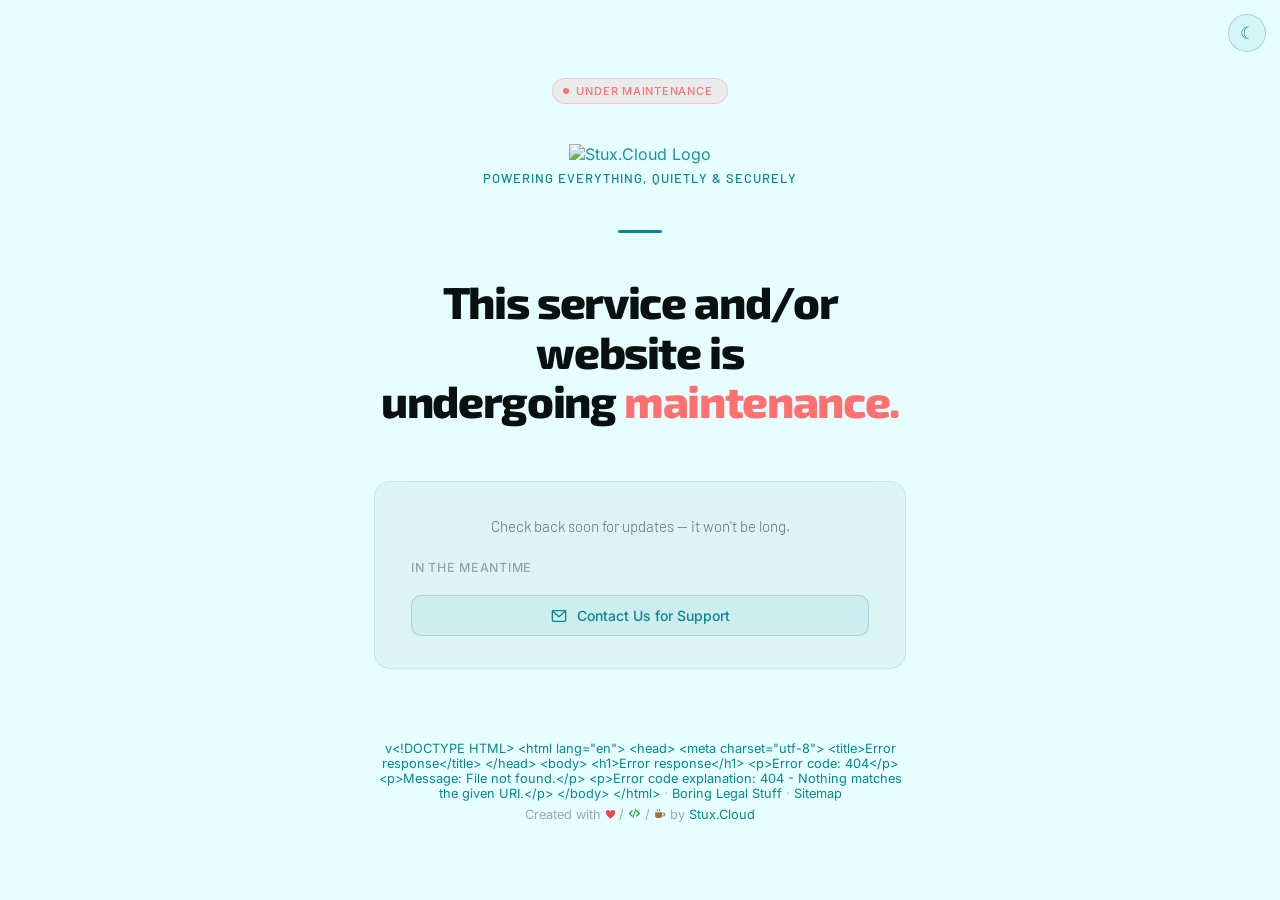
==== commit 5c66d4e3: "Release v3.0.0 See CHANGELOG.md for details." ====
--- a/index.html
+++ b/index.html
@@ -19,27 +19,27 @@
 
         /* ── Dark mode (default) ── */
         :root {
-            --bg: #051e03;
+            --bg: #031d1e;
             --bg-card: #111820;
             --border: rgba(255, 255, 255, 0.07);
             --border-input: rgba(255, 255, 255, 0.12);
-            --text-1: #eef2ee;
-            --text-2: rgba(238, 242, 238, 0.55);
-            --text-3: rgba(238, 242, 238, 0.35);
-            --accent: #00ac00;
-            --accent-dim: rgba(0, 172, 0, 0.13);
-            --accent-border: rgba(0, 172, 0, 0.3);
-            --accent-hover: rgba(0, 172, 0, 0.22);
-            --accent-bg: rgba(0, 172, 0, 0.12);
-            --accent-bg-hover: rgba(0, 172, 0, 0.18);
-            --accent-border-strong: rgba(0, 172, 0, 0.35);
-            --accent-border-hover: rgba(0, 172, 0, 0.55);
-            --accent-gradient: linear-gradient(90deg, #006400, #00ac00);
+            --text-1: #eef2f2;
+            --text-2: rgba(238, 242, 242, 0.55);
+            --text-3: rgba(238, 242, 242, 0.35);
+            --accent: #07878e;
+            --accent-dim: rgba(7, 135, 142, 0.13);
+            --accent-border: rgba(7, 135, 142, 0.3);
+            --accent-hover: rgba(7, 135, 142, 0.22);
+            --accent-bg: rgba(7, 135, 142, 0.12);
+            --accent-bg-hover: rgba(7, 135, 142, 0.18);
+            --accent-border-strong: rgba(7, 135, 142, 0.35);
+            --accent-border-hover: rgba(7, 135, 142, 0.55);
+            --accent-gradient: linear-gradient(90deg, #07878e, #07878e);
             --alt-chip-color: #ff7070;
             --alt-chip-bg: rgba(255, 100, 100, 0.12);
             --alt-chip-border: rgba(255, 107, 107, 0.28);
-            --btn-bg: #00ac00;
-            --btn-bg-hover: #00c400;
+            --btn-bg: #07878e;
+            --btn-bg-hover: #0a9ea6;
             --btn-text: #0b0f14;
             --input-bg: rgba(255, 255, 255, 0.05);
             --input-bg-focus: rgba(255, 255, 255, 0.08);
@@ -48,27 +48,27 @@
         /* ── Light mode ── */
         @media (prefers-color-scheme: light) {
             :root {
-                --bg: #e8ffe6;
+                --bg: #e6feff;
                 --bg-card: #ffffff;
                 --border: rgba(0, 0, 0, 0.08);
                 --border-input: rgba(0, 0, 0, 0.15);
-                --text-1: #081008;
+                --text-1: #081010;
                 --text-2: rgba(0, 0, 0, 0.55);
-                --text-3: rgba(8, 16, 8, 0.35);
-                --accent: #006400;
-                --accent-dim: rgba(0, 100, 0, 0.08);
-                --accent-border: rgba(0, 100, 0, 0.22);
-                --accent-hover: rgba(0, 100, 0, 0.13);
-                --accent-bg: rgba(0, 100, 0, 0.07);
-                --accent-bg-hover: rgba(0, 100, 0, 0.11);
-                --accent-border-strong: rgba(0, 100, 0, 0.28);
-                --accent-border-hover: rgba(0, 100, 0, 0.45);
-                --accent-gradient: linear-gradient(90deg, #006400, #00ac00);
+                --text-3: rgba(8, 16, 16, 0.35);
+                --accent: #07878e;
+                --accent-dim: rgba(7, 135, 142, 0.08);
+                --accent-border: rgba(7, 135, 142, 0.22);
+                --accent-hover: rgba(7, 135, 142, 0.13);
+                --accent-bg: rgba(7, 135, 142, 0.07);
+                --accent-bg-hover: rgba(7, 135, 142, 0.11);
+                --accent-border-strong: rgba(7, 135, 142, 0.28);
+                --accent-border-hover: rgba(7, 135, 142, 0.45);
+                --accent-gradient: linear-gradient(90deg, #07878e, #07878e);
                 --alt-chip-color: #ff7070;
                 --alt-chip-bg: rgba(255, 100, 100, 0.12);
                 --alt-chip-border: rgba(255, 107, 107, 0.28);
-                --btn-bg: #006400;
-                --btn-bg-hover: #007a00;
+                --btn-bg: #07878e;
+                --btn-bg-hover: #07878e;
                 --btn-text: #ffffff;
                 --input-bg: #ffffff;
                 --input-bg-focus: #f4fbf4;
@@ -76,54 +76,54 @@
         }
 
         :root.theme-light {
-            --bg: #e8ffe6;
+            --bg: #e6feff;
             --bg-card: #ffffff;
             --border: rgba(0, 0, 0, 0.08);
             --border-input: rgba(0, 0, 0, 0.15);
-            --text-1: #081008;
+            --text-1: #081010;
             --text-2: rgba(0, 0, 0, 0.55);
-            --text-3: rgba(8, 16, 8, 0.35);
-            --accent: #006400;
-            --accent-dim: rgba(0, 100, 0, 0.08);
-            --accent-border: rgba(0, 100, 0, 0.22);
-            --accent-hover: rgba(0, 100, 0, 0.13);
-            --accent-bg: rgba(0, 100, 0, 0.07);
-            --accent-bg-hover: rgba(0, 100, 0, 0.11);
-            --accent-border-strong: rgba(0, 100, 0, 0.28);
-            --accent-border-hover: rgba(0, 100, 0, 0.45);
-            --accent-gradient: linear-gradient(90deg, #006400, #00ac00);
+            --text-3: rgba(8, 16, 16, 0.35);
+            --accent: #07878e;
+            --accent-dim: rgba(7, 135, 142, 0.08);
+            --accent-border: rgba(7, 135, 142, 0.22);
+            --accent-hover: rgba(7, 135, 142, 0.13);
+            --accent-bg: rgba(7, 135, 142, 0.07);
+            --accent-bg-hover: rgba(7, 135, 142, 0.11);
+            --accent-border-strong: rgba(7, 135, 142, 0.28);
+            --accent-border-hover: rgba(7, 135, 142, 0.45);
+            --accent-gradient: linear-gradient(90deg, #07878e, #07878e);
             --alt-chip-color: #ff7070;
             --alt-chip-bg: rgba(255, 100, 100, 0.12);
             --alt-chip-border: rgba(255, 107, 107, 0.28);
-            --btn-bg: #006400;
-            --btn-bg-hover: #007a00;
+            --btn-bg: #07878e;
+            --btn-bg-hover: #07878e;
             --btn-text: #ffffff;
             --input-bg: #ffffff;
             --input-bg-focus: #f4fbf4;
         }
 
         :root.theme-dark {
-            --bg: #051e03;
+            --bg: #031d1e;
             --bg-card: #111820;
             --border: rgba(255, 255, 255, 0.07);
             --border-input: rgba(255, 255, 255, 0.12);
-            --text-1: #eef2ee;
-            --text-2: rgba(238, 242, 238, 0.55);
-            --text-3: rgba(238, 242, 238, 0.35);
-            --accent: #00ac00;
-            --accent-dim: rgba(0, 172, 0, 0.13);
-            --accent-border: rgba(0, 172, 0, 0.3);
-            --accent-hover: rgba(0, 172, 0, 0.22);
-            --accent-bg: rgba(0, 172, 0, 0.12);
-            --accent-bg-hover: rgba(0, 172, 0, 0.18);
-            --accent-border-strong: rgba(0, 172, 0, 0.35);
-            --accent-border-hover: rgba(0, 172, 0, 0.55);
-            --accent-gradient: linear-gradient(90deg, #006400, #00ac00);
+            --text-1: #eef2f2;
+            --text-2: rgba(238, 242, 242, 0.55);
+            --text-3: rgba(238, 242, 242, 0.35);
+            --accent: #07878e;
+            --accent-dim: rgba(7, 135, 142, 0.13);
+            --accent-border: rgba(7, 135, 142, 0.3);
+            --accent-hover: rgba(7, 135, 142, 0.22);
+            --accent-bg: rgba(7, 135, 142, 0.12);
+            --accent-bg-hover: rgba(7, 135, 142, 0.18);
+            --accent-border-strong: rgba(7, 135, 142, 0.35);
+            --accent-border-hover: rgba(7, 135, 142, 0.55);
+            --accent-gradient: linear-gradient(90deg, #07878e, #07878e);
             --alt-chip-color: #ff7070;
             --alt-chip-bg: rgba(255, 100, 100, 0.12);
             --alt-chip-border: rgba(255, 107, 107, 0.28);
-            --btn-bg: #00ac00;
-            --btn-bg-hover: #00c400;
+            --btn-bg: #07878e;
+            --btn-bg-hover: #0a9ea6;
             --btn-text: #0b0f14;
             --input-bg: rgba(255, 255, 255, 0.05);
             --input-bg-focus: rgba(255, 255, 255, 0.08);
@@ -561,7 +561,7 @@
         }
 
         .lf::before {
-            background: var(--cd, #00ac00);
+            background: var(--cd, #07878e);
         }
 
         /* light mode colours */
@@ -571,7 +571,7 @@
             }
 
             .lf::before {
-                background: var(--cl, #006400);
+                background: var(--cl, #07878e);
             }
         }
 
@@ -730,7 +730,7 @@
         }
 
         :root.theme-light .lf::before {
-            background: var(--cl, #006400);
+            background: var(--cl, #07878e);
         }
 
         :root.theme-dark .lf {
@@ -738,7 +738,7 @@
         }
 
         :root.theme-dark .lf::before {
-            background: var(--cd, #00ac00);
+            background: var(--cd, #07878e);
         }
     </style>
     <link rel="stylesheet" href="/assets/site-banner.css">
@@ -750,65 +750,65 @@
 
     <div class="leaves" contenteditable="false" data-mce-bogus="1">
         <span class="lf lf-a"
-            style="left:42%;animation-duration:10.2s;animation-delay:-0.7s;--sz:10px;--op-d:0.09;--op-l:0.2;--cd:#007800;--cl:#00ac00">&#8203;</span>
+            style="left:42%;animation-duration:10.2s;animation-delay:-0.7s;--sz:10px;--op-d:0.09;--op-l:0.2;--cd:#07878e;--cl:#07878e">&#8203;</span>
         <span class="lf lf-b"
-            style="left:8%;animation-duration:8.7s;animation-delay:-1.3s;--sz:11px;--op-d:0.13;--op-l:0.13;--cd:#00ac00;--cl:#00ac00">&#8203;</span>
+            style="left:8%;animation-duration:8.7s;animation-delay:-1.3s;--sz:11px;--op-d:0.13;--op-l:0.13;--cd:#07878e;--cl:#07878e">&#8203;</span>
         <span class="lf lf-c"
-            style="left:55%;animation-duration:11.5s;animation-delay:-13.2s;--sz:13px;--op-d:0.16;--op-l:0.2;--cd:#00ac00;--cl:#00ac00">&#8203;</span>
+            style="left:55%;animation-duration:11.5s;animation-delay:-13.2s;--sz:13px;--op-d:0.16;--op-l:0.2;--cd:#07878e;--cl:#07878e">&#8203;</span>
         <span class="lf lf-a"
-            style="left:75%;animation-duration:14.8s;animation-delay:-8.4s;--sz:10px;--op-d:0.15;--op-l:0.14;--cd:#00c800;--cl:#007a00">&#8203;</span>
+            style="left:75%;animation-duration:14.8s;animation-delay:-8.4s;--sz:10px;--op-d:0.15;--op-l:0.14;--cd:#07878e;--cl:#07878e">&#8203;</span>
         <span class="lf lf-b"
-            style="left:70%;animation-duration:9.5s;animation-delay:-12.4s;--sz:20px;--op-d:0.1;--op-l:0.2;--cd:#00b400;--cl:#007a00">&#8203;</span>
+            style="left:70%;animation-duration:9.5s;animation-delay:-12.4s;--sz:20px;--op-d:0.1;--op-l:0.2;--cd:#07878e;--cl:#07878e">&#8203;</span>
         <span class="lf lf-c"
-            style="left:48%;animation-duration:12.7s;animation-delay:-12.6s;--sz:19px;--op-d:0.09;--op-l:0.15;--cd:#00b400;--cl:#00ac00">&#8203;</span>
+            style="left:48%;animation-duration:12.7s;animation-delay:-12.6s;--sz:19px;--op-d:0.09;--op-l:0.15;--cd:#07878e;--cl:#07878e">&#8203;</span>
         <span class="lf lf-a"
-            style="left:55%;animation-duration:10.7s;animation-delay:-3.1s;--sz:17px;--op-d:0.12;--op-l:0.15;--cd:#009900;--cl:#005c00">&#8203;</span>
+            style="left:55%;animation-duration:10.7s;animation-delay:-3.1s;--sz:17px;--op-d:0.12;--op-l:0.15;--cd:#07878e;--cl:#07878e">&#8203;</span>
         <span class="lf lf-b"
-            style="left:32%;animation-duration:9.4s;animation-delay:-12.9s;--sz:17px;--op-d:0.19;--op-l:0.22;--cd:#007800;--cl:#00ac00">&#8203;</span>
+            style="left:32%;animation-duration:9.4s;animation-delay:-12.9s;--sz:17px;--op-d:0.19;--op-l:0.22;--cd:#07878e;--cl:#07878e">&#8203;</span>
         <span class="lf lf-c"
-            style="left:10%;animation-duration:10.3s;animation-delay:-12.3s;--sz:22px;--op-d:0.12;--op-l:0.25;--cd:#00c800;--cl:#006400">&#8203;</span>
+            style="left:10%;animation-duration:10.3s;animation-delay:-12.3s;--sz:22px;--op-d:0.12;--op-l:0.25;--cd:#07878e;--cl:#07878e">&#8203;</span>
         <span class="lf lf-a"
-            style="left:86%;animation-duration:11.5s;animation-delay:-12.9s;--sz:22px;--op-d:0.19;--op-l:0.16;--cd:#00b400;--cl:#009000">&#8203;</span>
+            style="left:86%;animation-duration:11.5s;animation-delay:-12.9s;--sz:22px;--op-d:0.19;--op-l:0.16;--cd:#07878e;--cl:#07878e">&#8203;</span>
         <span class="lf lf-b"
-            style="left:77%;animation-duration:13.4s;animation-delay:-7.0s;--sz:11px;--op-d:0.18;--op-l:0.25;--cd:#00c800;--cl:#005c00">&#8203;</span>
+            style="left:77%;animation-duration:13.4s;animation-delay:-7.0s;--sz:11px;--op-d:0.18;--op-l:0.25;--cd:#07878e;--cl:#07878e">&#8203;</span>
         <span class="lf lf-c"
-            style="left:86%;animation-duration:12.8s;animation-delay:-13.1s;--sz:14px;--op-d:0.16;--op-l:0.26;--cd:#00c800;--cl:#009000">&#8203;</span>
+            style="left:86%;animation-duration:12.8s;animation-delay:-13.1s;--sz:14px;--op-d:0.16;--op-l:0.26;--cd:#07878e;--cl:#07878e">&#8203;</span>
         <span class="lf lf-a"
-            style="left:92%;animation-duration:12.3s;animation-delay:-8.6s;--sz:10px;--op-d:0.19;--op-l:0.17;--cd:#006400;--cl:#006400">&#8203;</span>
+            style="left:92%;animation-duration:12.3s;animation-delay:-8.6s;--sz:10px;--op-d:0.19;--op-l:0.17;--cd:#07878e;--cl:#07878e">&#8203;</span>
         <span class="lf lf-b"
-            style="left:64%;animation-duration:13.1s;animation-delay:-13.2s;--sz:12px;--op-d:0.17;--op-l:0.18;--cd:#00c800;--cl:#006400">&#8203;</span>
+            style="left:64%;animation-duration:13.1s;animation-delay:-13.2s;--sz:12px;--op-d:0.17;--op-l:0.18;--cd:#07878e;--cl:#07878e">&#8203;</span>
         <span class="lf lf-c"
-            style="left:22%;animation-duration:11.4s;animation-delay:-7.7s;--sz:12px;--op-d:0.18;--op-l:0.24;--cd:#007800;--cl:#005c00">&#8203;</span>
+            style="left:22%;animation-duration:11.4s;animation-delay:-7.7s;--sz:12px;--op-d:0.18;--op-l:0.24;--cd:#07878e;--cl:#07878e">&#8203;</span>
         <span class="lf lf-a"
-            style="left:54%;animation-duration:12.5s;animation-delay:-0.2s;--sz:16px;--op-d:0.19;--op-l:0.14;--cd:#009900;--cl:#007a00">&#8203;</span>
+            style="left:54%;animation-duration:12.5s;animation-delay:-0.2s;--sz:16px;--op-d:0.19;--op-l:0.14;--cd:#07878e;--cl:#07878e">&#8203;</span>
         <span class="lf lf-b"
-            style="left:30%;animation-duration:7.1s;animation-delay:-4.8s;--sz:19px;--op-d:0.1;--op-l:0.16;--cd:#009900;--cl:#004d00">&#8203;</span>
+            style="left:30%;animation-duration:7.1s;animation-delay:-4.8s;--sz:19px;--op-d:0.1;--op-l:0.16;--cd:#07878e;--cl:#07878e">&#8203;</span>
         <span class="lf lf-c"
-            style="left:69%;animation-duration:11.5s;animation-delay:-8.8s;--sz:12px;--op-d:0.16;--op-l:0.19;--cd:#006400;--cl:#005c00">&#8203;</span>
+            style="left:69%;animation-duration:11.5s;animation-delay:-8.8s;--sz:12px;--op-d:0.16;--op-l:0.19;--cd:#07878e;--cl:#07878e">&#8203;</span>
         <span class="lf lf-a"
-            style="left:87%;animation-duration:10.7s;animation-delay:-3.6s;--sz:22px;--op-d:0.19;--op-l:0.22;--cd:#006400;--cl:#004d00">&#8203;</span>
+            style="left:87%;animation-duration:10.7s;animation-delay:-3.6s;--sz:22px;--op-d:0.19;--op-l:0.22;--cd:#07878e;--cl:#07878e">&#8203;</span>
         <span class="lf lf-b"
-            style="left:51%;animation-duration:7.8s;animation-delay:-8.4s;--sz:20px;--op-d:0.13;--op-l:0.15;--cd:#009900;--cl:#004d00">&#8203;</span>
+            style="left:51%;animation-duration:7.8s;animation-delay:-8.4s;--sz:20px;--op-d:0.13;--op-l:0.15;--cd:#07878e;--cl:#07878e">&#8203;</span>
         <span class="lf lf-c"
-            style="left:21%;animation-duration:11.8s;animation-delay:-12.5s;--sz:11px;--op-d:0.08;--op-l:0.14;--cd:#00ac00;--cl:#009000">&#8203;</span>
+            style="left:21%;animation-duration:11.8s;animation-delay:-12.5s;--sz:11px;--op-d:0.08;--op-l:0.14;--cd:#07878e;--cl:#07878e">&#8203;</span>
         <span class="lf lf-a"
-            style="left:79%;animation-duration:14.0s;animation-delay:-13.6s;--sz:19px;--op-d:0.13;--op-l:0.21;--cd:#007800;--cl:#00ac00">&#8203;</span>
+            style="left:79%;animation-duration:14.0s;animation-delay:-13.6s;--sz:19px;--op-d:0.13;--op-l:0.21;--cd:#07878e;--cl:#07878e">&#8203;</span>
         <span class="lf lf-b"
-            style="left:47%;animation-duration:7.9s;animation-delay:-7.4s;--sz:17px;--op-d:0.2;--op-l:0.19;--cd:#00c800;--cl:#009000">&#8203;</span>
+            style="left:47%;animation-duration:7.9s;animation-delay:-7.4s;--sz:17px;--op-d:0.2;--op-l:0.19;--cd:#07878e;--cl:#07878e">&#8203;</span>
         <span class="lf lf-c"
-            style="left:11%;animation-duration:13.0s;animation-delay:-12.0s;--sz:21px;--op-d:0.11;--op-l:0.24;--cd:#009900;--cl:#00ac00">&#8203;</span>
+            style="left:11%;animation-duration:13.0s;animation-delay:-12.0s;--sz:21px;--op-d:0.11;--op-l:0.24;--cd:#07878e;--cl:#07878e">&#8203;</span>
         <span class="lf lf-a"
-            style="left:3%;animation-duration:14.6s;animation-delay:-11.1s;--sz:15px;--op-d:0.1;--op-l:0.2;--cd:#00ac00;--cl:#00ac00">&#8203;</span>
+            style="left:3%;animation-duration:14.6s;animation-delay:-11.1s;--sz:15px;--op-d:0.1;--op-l:0.2;--cd:#07878e;--cl:#07878e">&#8203;</span>
         <span class="lf lf-b"
-            style="left:39%;animation-duration:13.9s;animation-delay:-0.3s;--sz:21px;--op-d:0.18;--op-l:0.19;--cd:#009900;--cl:#009000">&#8203;</span>
+            style="left:39%;animation-duration:13.9s;animation-delay:-0.3s;--sz:21px;--op-d:0.18;--op-l:0.19;--cd:#07878e;--cl:#07878e">&#8203;</span>
         <span class="lf lf-c"
-            style="left:29%;animation-duration:13.2s;animation-delay:-6.5s;--sz:15px;--op-d:0.16;--op-l:0.21;--cd:#009900;--cl:#007a00">&#8203;</span>
+            style="left:29%;animation-duration:13.2s;animation-delay:-6.5s;--sz:15px;--op-d:0.16;--op-l:0.21;--cd:#07878e;--cl:#07878e">&#8203;</span>
         <span class="lf lf-a"
-            style="left:52%;animation-duration:8.8s;animation-delay:-3.6s;--sz:18px;--op-d:0.14;--op-l:0.22;--cd:#00ac00;--cl:#009000">&#8203;</span>
+            style="left:52%;animation-duration:8.8s;animation-delay:-3.6s;--sz:18px;--op-d:0.14;--op-l:0.22;--cd:#07878e;--cl:#07878e">&#8203;</span>
         <span class="lf lf-b"
-            style="left:61%;animation-duration:12.5s;animation-delay:-10.4s;--sz:15px;--op-d:0.13;--op-l:0.25;--cd:#007800;--cl:#009000">&#8203;</span>
+            style="left:61%;animation-duration:12.5s;animation-delay:-10.4s;--sz:15px;--op-d:0.13;--op-l:0.25;--cd:#07878e;--cl:#07878e">&#8203;</span>
         <span class="lf lf-c"
-            style="left:11%;animation-duration:8.8s;animation-delay:-10.9s;--sz:13px;--op-d:0.12;--op-l:0.19;--cd:#006400;--cl:#006400">&#8203;</span>
+            style="left:11%;animation-duration:8.8s;animation-delay:-10.9s;--sz:13px;--op-d:0.12;--op-l:0.19;--cd:#07878e;--cl:#07878e">&#8203;</span>
     </div>
 
     <div class="wrapper">
--- a/assets/site-brand.css
+++ b/assets/site-brand.css
@@ -6,8 +6,8 @@
 .site-banners {
     --banner-page-bg: var(--bg);
     --banner-text: var(--text-1);
-    --banner-site: #4cd94c;
-    --banner-site-light: #0b6b0b;
+    --banner-site: #07878e;
+    --banner-site-light: #07878e;
 }
 
 /* Fixed mode pads <body> by the banner's height; keep that inside full-height layouts. */
@@ -126,6 +126,10 @@
 .created-with .cw-love { color: #e5484d; }
 .created-with .cw-code { color: #2f9e44; }
 .created-with .cw-coffee { color: #a0703f; }
+/* Optical sizing: the solid heart fills its box, so it is scaled down to match the thin code strokes and the mug */
+.created-with .cw-love { font-size: 0.85em; }
+.created-with .cw-code { font-size: 1em; }
+.created-with .cw-coffee { font-size: 0.95em; }
 
 .cw-sr {
     position: absolute;
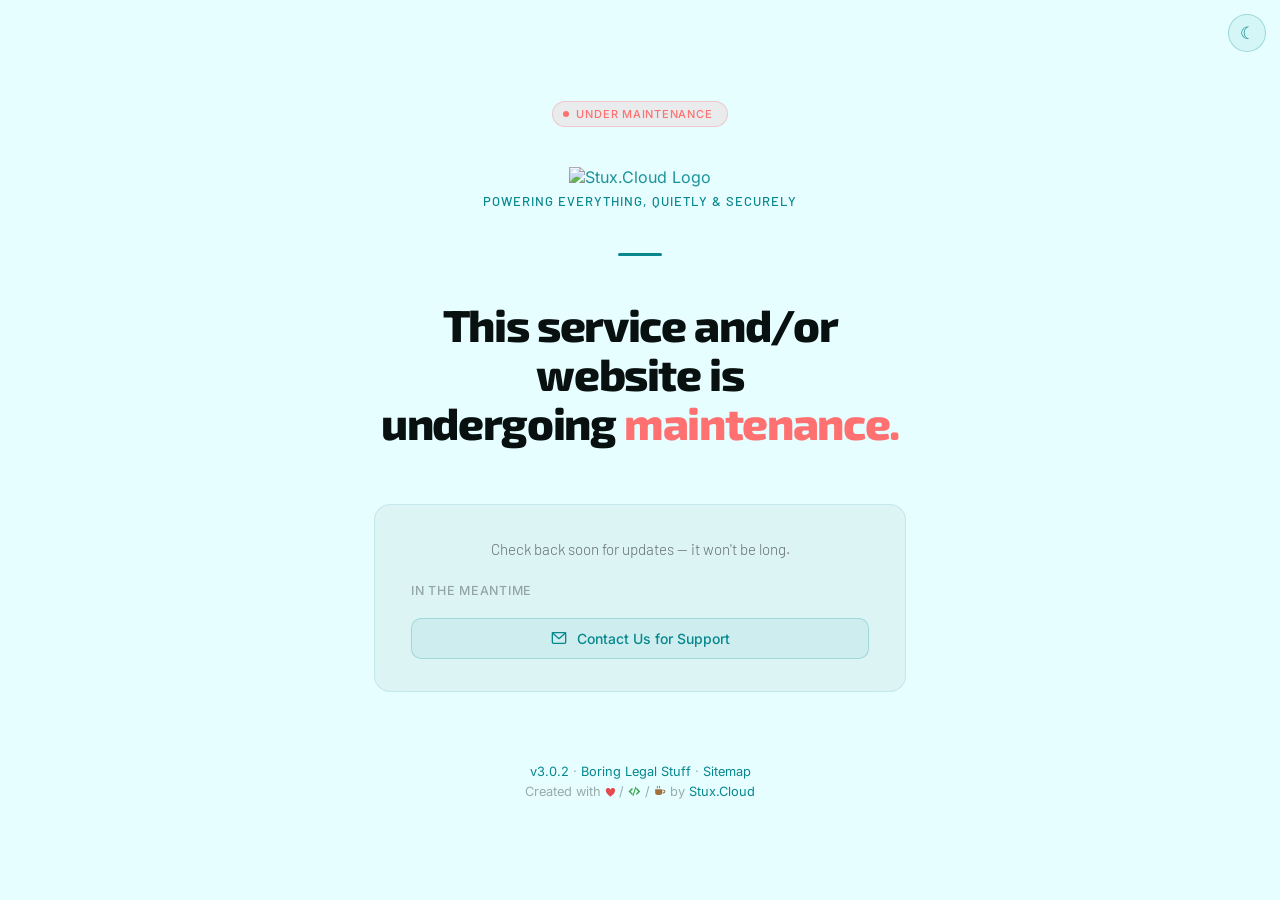
==== commit 5137c5d4: "Release v3.0.2 See CHANGELOG.md for details." ====
--- a/index.html
+++ b/index.html
@@ -858,7 +858,7 @@
             var root = document.documentElement;
             var btn = document.getElementById('theme-toggle');
             var prefersDark = window.matchMedia('(prefers-color-scheme: dark)').matches;
-            var stored = localStorage.getItem('stuxedo-theme');
+            var stored = localStorage.getItem('stuxcloud-theme');
             var isDark = stored ? stored === 'dark' : prefersDark;
 
             function apply(dark) {
@@ -872,7 +872,7 @@
 
             btn.addEventListener('click', function () {
                 isDark = !isDark;
-                localStorage.setItem('stuxedo-theme', isDark ? 'dark' : 'light');
+                localStorage.setItem('stuxcloud-theme', isDark ? 'dark' : 'light');
                 apply(isDark);
             });
         })();
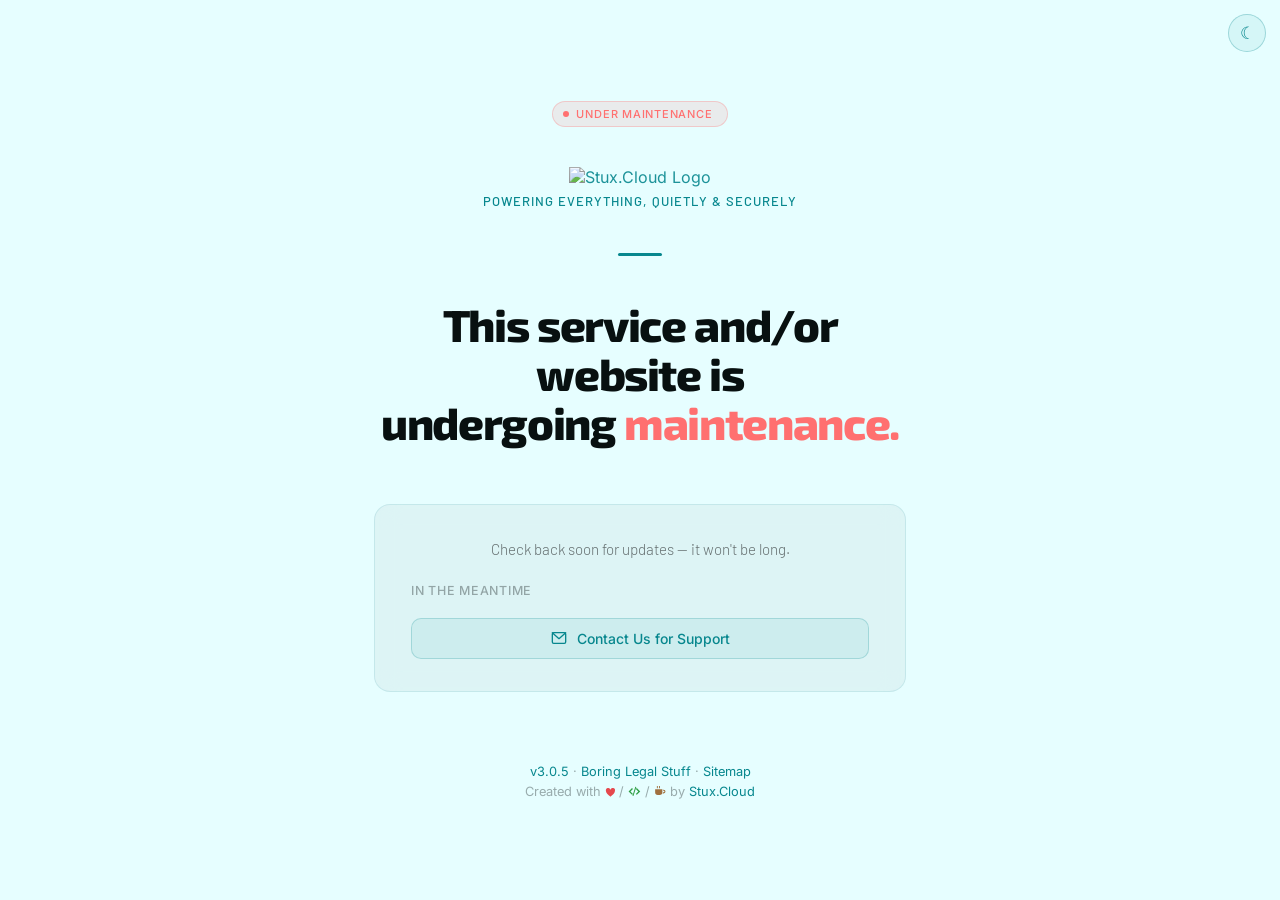
==== commit 96e9ee61: "Release v3.0.5 See CHANGELOG.md for details." ====
--- a/index.html
+++ b/index.html
@@ -4,7 +4,8 @@
 <head>
     <meta charset="UTF-8">
     <meta name="viewport" content="width=device-width, initial-scale=1.0">
-    <link rel="icon" type="image/png" href="https://global.media.stux.cloud/icon.png">
+    <link rel="icon" type="image/png" href="https://global.media.stux.cloud/icon-dark.png" media="(prefers-color-scheme: light)">
+    <link rel="icon" type="image/png" href="https://global.media.stux.cloud/icon-light.png" media="(prefers-color-scheme: dark)">
     <meta name="description" content="Stux.Cloud — Under Maintenance">
     <title>Stux.Cloud — Under Maintenance</title>
     <link rel="stylesheet" href="assets/fonts/fonts.css">
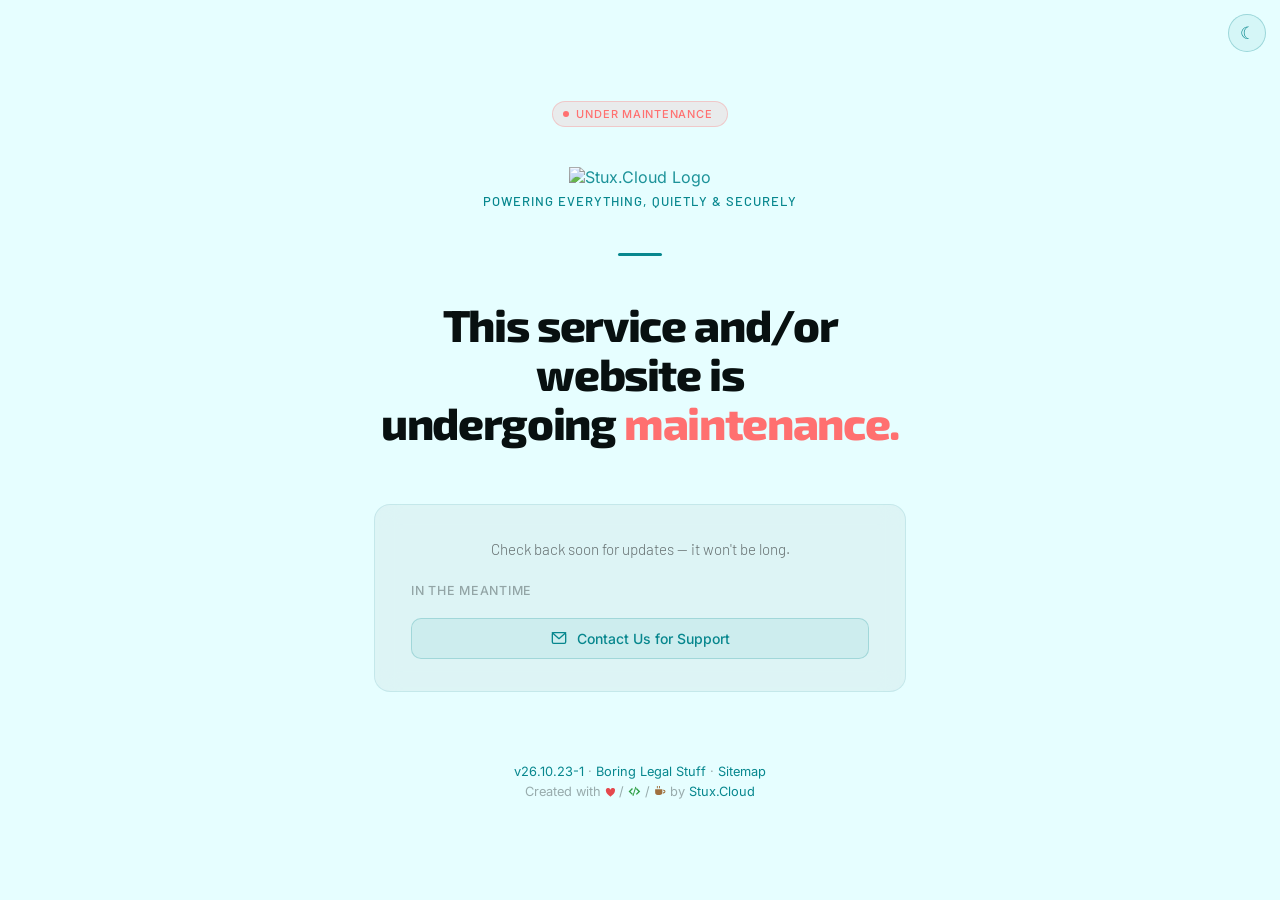
==== commit 74fb8142: "Release v26.10.23-1 See CHANGELOG.md for details." ====
--- a/index.html
+++ b/index.html
@@ -4,8 +4,13 @@
 <head>
     <meta charset="UTF-8">
     <meta name="viewport" content="width=device-width, initial-scale=1.0">
-    <link rel="icon" type="image/png" href="https://global.media.stux.cloud/icon-dark.png" media="(prefers-color-scheme: light)">
-    <link rel="icon" type="image/png" href="https://global.media.stux.cloud/icon-light.png" media="(prefers-color-scheme: dark)">
+    <!-- BEGIN head tags: generated by scripts/build-head-tags.py, edit there -->
+    <link rel="icon" href="/favicon.ico" sizes="48x48">
+    <link rel="icon" type="image/png" sizes="512x512" href="/assets/icon-512.png">
+    <link rel="apple-touch-icon" href="/apple-touch-icon.png">
+    <link rel="manifest" href="/site.webmanifest">
+    <script id="discord:component-embed" type="application/json">{"component":{"type":17,"accent_color":493454,"components":[{"type":9,"components":[{"type":10,"content":"# [Under maintenance](https://maintenancepage.stux.cloud/)\n**This service and/or website is undergoing maintenance.**\nCheck back soon for updates, it won't be long."}],"accessory":{"type":11,"media":{"url":"https://global.media.stux.cloud/icon.png"}}},{"type":14},{"type":1,"components":[{"type":2,"style":5,"label":"Stux.Cloud","url":"https://stux.cloud"}]}]}}</script>
+    <!-- END head tags -->
     <meta name="description" content="Stux.Cloud — Under Maintenance">
     <title>Stux.Cloud — Under Maintenance</title>
     <link rel="stylesheet" href="assets/fonts/fonts.css">
